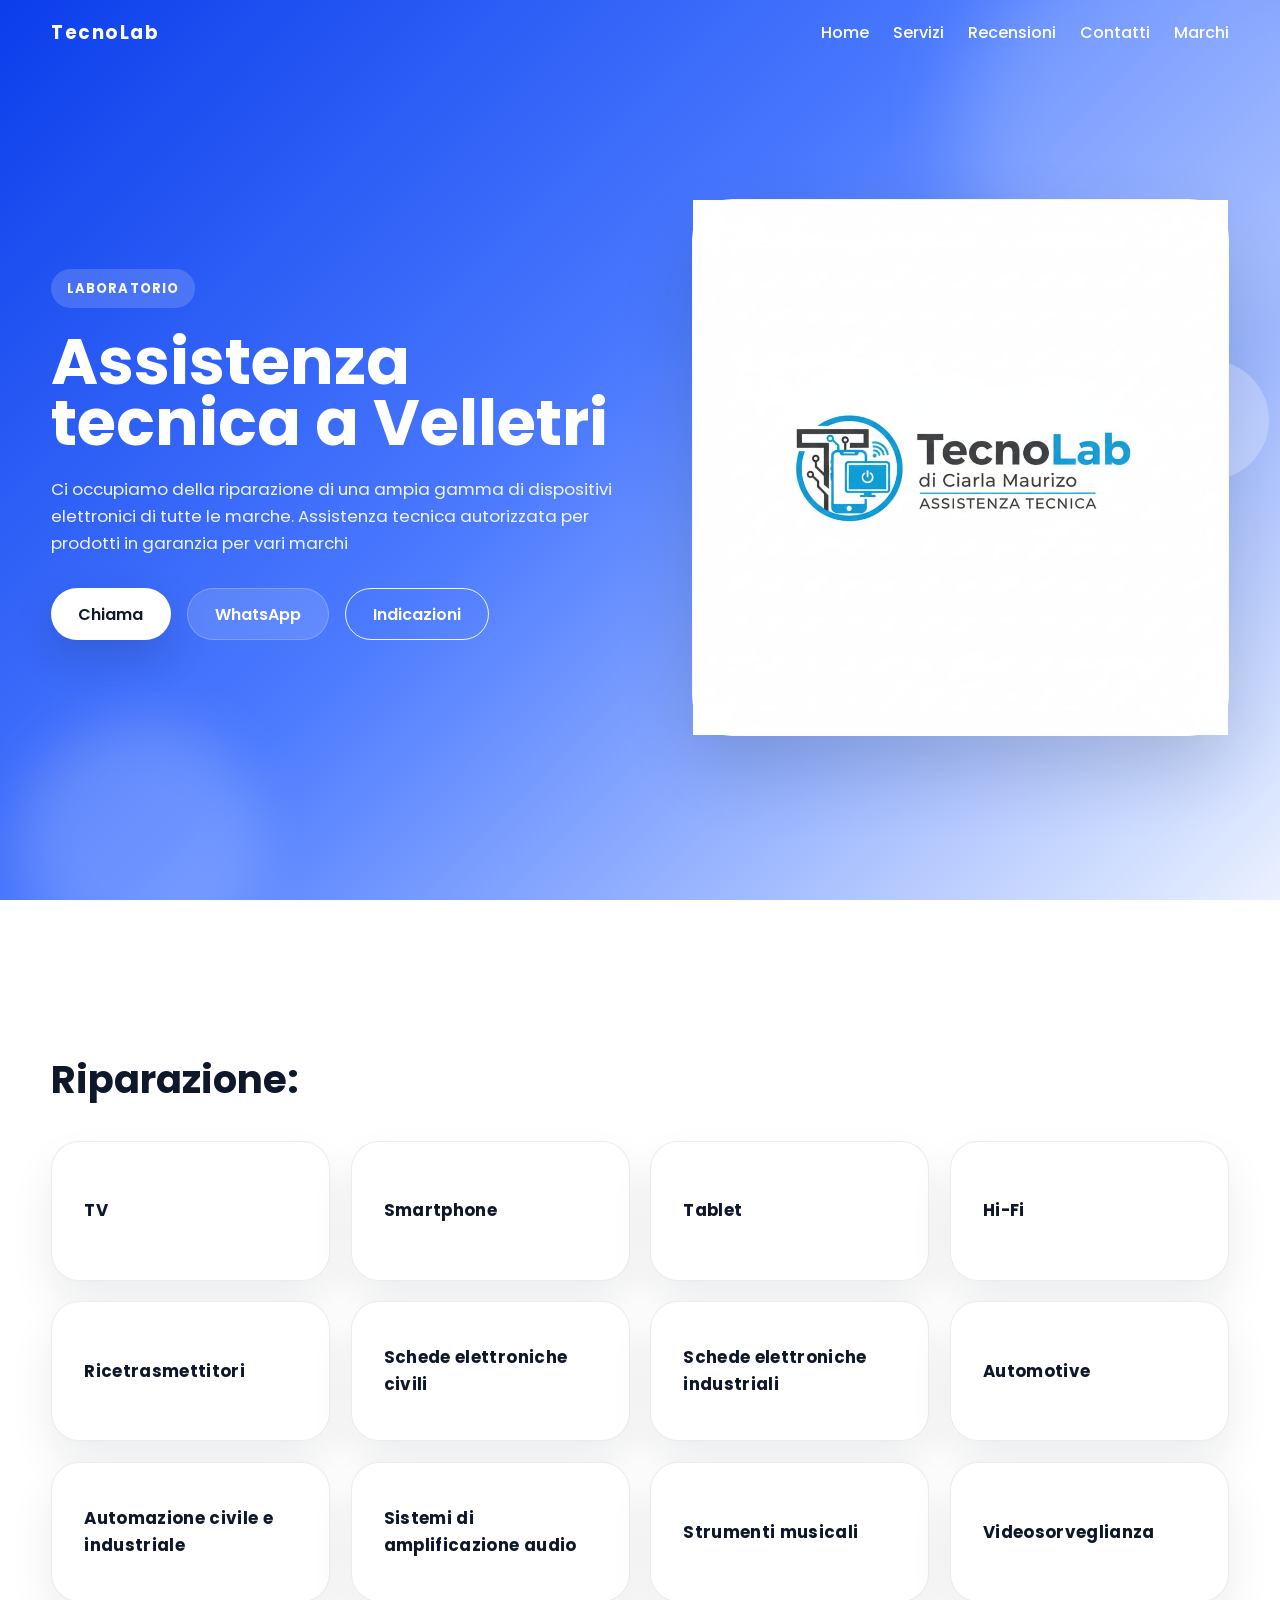
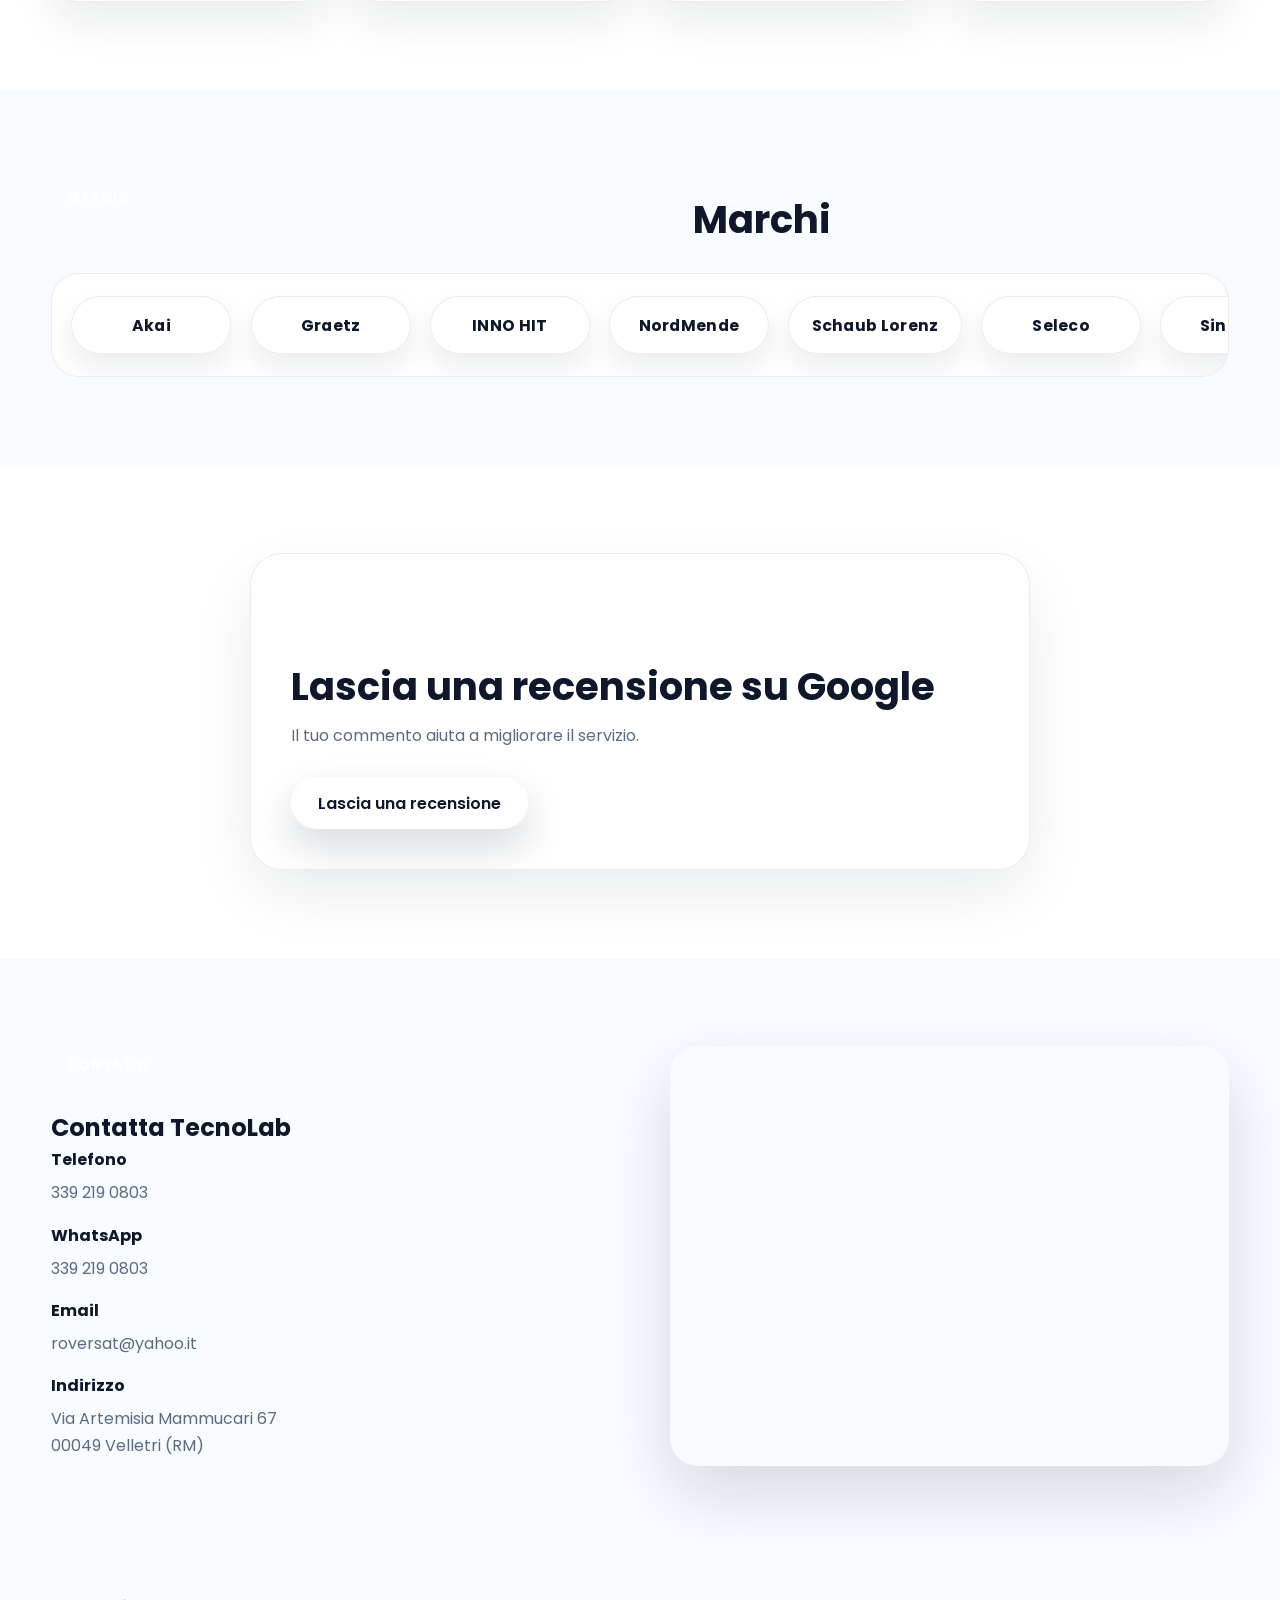
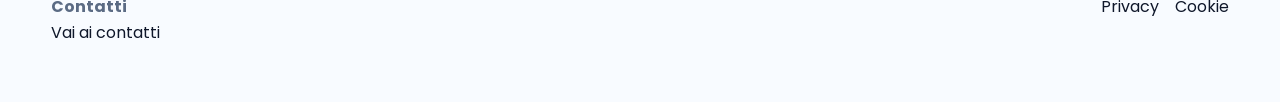
==== index.html @ 8399f137 "Completamento sito TecnoLab" ====
<!DOCTYPE html>
<html lang="it">
<head>
  <meta charset="UTF-8">
  <meta name="viewport" content="width=device-width, initial-scale=1.0">
  <title>TecnoLab di Ciarla Maurizio | Assistenza tecnica a Velletri</title>
  <meta name="description" content="TecnoLab di Ciarla Maurizio offre assistenza tecnica e riparazione hardware di dispositivi elettronici a Velletri.">
  <meta name="robots" content="index, follow">
  <meta name="theme-color" content="#0E5EFF">
  <meta property="og:title" content="TecnoLab di Ciarla Maurizio | Assistenza tecnica a Velletri">
  <meta property="og:description" content="TecnoLab di Ciarla Maurizio offre assistenza tecnica e riparazione hardware di dispositivi elettronici a Velletri.">
  <meta property="og:type" content="website">
  <meta property="og:url" content="/">
  <meta property="og:image" content="favicon.svg">
  <link rel="icon" href="favicon.svg" type="image/svg+xml">
  <link rel="manifest" href="manifest.json">
  <link rel="stylesheet" href="style.css">
  <link rel="preconnect" href="https://fonts.googleapis.com">
  <link rel="preconnect" href="https://fonts.gstatic.com" crossorigin>
  <link href="https://fonts.googleapis.com/css2?family=Poppins:wght@300;400;500;600;700;800&display=swap" rel="stylesheet">
</head>
<body>
  <header class="navbar" id="navbar">
    <div class="container nav-inner">
      <a class="brand" href="#home">TecnoLab</a>
      <nav class="nav-links">
        <a href="#home">Home</a>
        <a href="#servizi">Servizi</a>
        <a href="#recensioni">Recensioni</a>
        <a href="#contatti">Contatti</a>
        <a href="marchi.html">Marchi</a>
      </nav>
    </div>
  </header>

  <main>
    <section class="hero" id="home">
      <div class="container hero-grid">
        <div class="hero-copy reveal">
          <span class="eyebrow">Laboratorio</span>
          <h1>Assistenza tecnica a Velletri</h1>
          <p>Ci occupiamo della riparazione di una ampia gamma di dispositivi elettronici di tutte le marche.
            Assistenza tecnica autorizzata per prodotti in garanzia per vari marchi
          </p>
          <div class="hero-actions">
            <a href="tel:+393392190803" class="btn btn-primary">Chiama</a>
            <a href="https://wa.me/393392190803" class="btn btn-secondary" target="_blank" rel="noopener">WhatsApp</a>
            <a href="https://www.google.com/maps/dir/?api=1&destination=Via+Artemisia+Mammucari+67,+00049+Velletri+RM" class="btn btn-outline" target="_blank" rel="noopener">Indicazioni</a>
          </div>
        </div>

        <div class="hero-visual reveal" aria-hidden="true">
          <div class="hero-panel"> <img src="/assets/immagini/tecnologo.jpg" alt="TecnoLab"> </div>
          <div class="hero-shape"></div>
          <div class="hero-shape hero-shape--small"></div>
        </div>
      </div>
    </section>

    <section class="section section-soft" id="servizi">
      <div class="container">
        <div class="section-header reveal">
          <div>
            <span class="eyebrow">Servizi</span>
            <h2>Riparazione:</h2>
          </div>
        </div>

        <div class="service-grid reveal">
          <article class="service-card">
            <h3>TV</h3>
          </article>
          <article class="service-card">
            <h3>Smartphone</h3>
          </article>
          <article class="service-card">
            <h3>Tablet</h3>
          </article>
          <article class="service-card">
            <h3>Hi-Fi</h3>
          </article>
          <article class="service-card">
            <h3>Ricetrasmettitori</h3>
          </article>
          <article class="service-card">
            <h3>Schede elettroniche civili</h3>
          </article>
          <article class="service-card">
            <h3>Schede elettroniche industriali</h3>
          </article>
          <article class="service-card">
            <h3>Automotive</h3>
          </article>
          <article class="service-card">
            <h3>Automazione civile e industriale</h3>
          </article>
          <article class="service-card">
            <h3>Sistemi di amplificazione audio</h3>
          </article>
          <article class="service-card">
            <h3>Strumenti musicali</h3>
          </article>
          <article class="service-card">
            <h3>Videosorveglianza</h3>
          </article>
        </div>
      </div>
    </section>

    <section class="section brand-section" aria-labelledby="brand-title">
      <div class="container">
        <div class="section-heading reveal">
          <span class="eyebrow">Marchi</span>
          <h2 id="brand-title">Marchi</h2>
        </div>
        <div class="brand-slider reveal">
          <div class="brand-track" aria-hidden="true"></div>
        </div>
      </div>
    </section>


    <section class="section section-soft" id="recensioni">
      <div class="container review-panel reveal">
        <div class="review-copy">
          <span class="eyebrow">Recensioni</span>
          <h2>Lascia una recensione su Google</h2>
          <p>Il tuo commento aiuta a migliorare il servizio.</p>
        </div>
        <div class="review-actions">
          <a href="https://g.page/r/CRTJDmiTsqgnEBM/review" target="_blank" rel="noopener" class="btn btn-primary">Lascia una recensione</a>
          <a href="https://g.page/r/CRTJDmiTsqgnEBM/review" target="_blank" rel="noopener" class="btn btn-secondary">Visualizza il profilo Google</a>
        </div>
      </div>
    </section>

    <section class="section" id="contatti">
      <div class="container contact-grid">
        <div class="contact-copy reveal">
          <span class="eyebrow">Contatti</span>
          <h2>Contatta TecnoLab</h2>
          <div class="contact-info-list">
            <div>
              <strong>Telefono</strong>
              <p><a href="tel:+393392190803">339 219 0803</a></p>
            </div>
            <div>
              <strong>WhatsApp</strong>
              <p><a href="https://wa.me/393392190803" target="_blank" rel="noopener">339 219 0803</a></p>
            </div>
            <div>
              <strong>Email</strong>
              <p><a href="mailto:roversat@yahoo.it">roversat@yahoo.it</a></p>
            </div>
            <div>
              <strong>Indirizzo</strong>
              <p>Via Artemisia Mammucari 67</p>
              <p>00049 Velletri (RM)</p>
            </div>
          </div>
        </div>
        <div class="map-frame reveal">
          <iframe src="https://www.google.com/maps?q=Via+Artemisia+Mammucari+67,+00049+Velletri+RM&output=embed" loading="lazy" title="Mappa TecnoLab" allowfullscreen></iframe>
        </div>
      </div>
    </section>
  </main>

  <footer class="footer">
    <div class="container footer-inner">
      <div>
        <p><strong>Contatti</strong></p>
        <a href="#contatti">Vai ai contatti</a>
      </div>
      <div class="footer-links">
        <a href="privacy.html">Privacy</a>
        <a href="cookie.html">Cookie</a>
      </div>
    </div>
  </footer>

  <script src="script.js"></script>
  <script type="application/ld+json">
  {
    "@context": "https://schema.org",
    "@type": "LocalBusiness",
    "name": "TecnoLab di Ciarla Maurizio",
    "url": "/",
    "telephone": "+393392190803",
    "email": "roversat@yahoo.it",
    "address": {
      "@type": "PostalAddress",
      "streetAddress": "Via Artemisia Mammucari 67",
      "addressLocality": "Velletri",
      "addressRegion": "RM",
      "postalCode": "00049",
      "addressCountry": "IT"
    },
    "sameAs": ["https://g.page/r/CRTJDmiTsqgnEBM/review"]
  }
  </script>
</body>
</html>
---- style.css ----
:root {
  color-scheme: light;
  --bg: #f8fbff;
  --surface: #ffffff;
  --surface-soft: #eef4ff;
  --text: #0f172a;
  --muted: #5b6b84;
  --blue: #0E5EFF;
  --blue-soft: rgba(14, 94, 255, 0.12);
  --border: rgba(15, 23, 42, 0.08);
  --radius: 28px;
}

* {
  margin: 0;
  padding: 0;
  box-sizing: border-box;
}

html {
  scroll-behavior: smooth;
}

body {
  font-family: 'Poppins', sans-serif;
  background: var(--bg);
  color: var(--text);
  line-height: 1.6;
}

img {
  max-width: 100%;
  display: block;
}

a {
  color: inherit;
  text-decoration: none;
}

button,
input,
textarea,
a {
  font: inherit;
}

.container {
  width: min(1180px, 92%);
  margin: 0 auto;
}

.navbar {
  position: fixed;
  inset: 0 0 auto 0;
  z-index: 1000;
  padding: 1.1rem 0;
  color: white;
  transition: background 0.35s ease, color 0.35s ease, box-shadow 0.35s ease;
  background: transparent;
}

.navbar::before {
  content: '';
  position: absolute;
  inset: 0;
  pointer-events: none;
}

.navbar.scrolled {
  background: rgba(255, 255, 255, 0.96);
  color: var(--text);
  box-shadow: 0 24px 60px rgba(15, 23, 42, 0.12);
}

body.page-light .navbar {
  background: rgba(255, 255, 255, 0.96);
  color: var(--text);
}

body.page-light .nav-links a {
  color: var(--text);
}

.nav-inner {
  display: flex;
  justify-content: space-between;
  align-items: center;
  gap: 1.5rem;
}

.brand {
  font-size: 1.15rem;
  font-weight: 700;
  letter-spacing: 0.08em;
}

.nav-links {
  display: flex;
  gap: 1.5rem;
  flex-wrap: wrap;
}

.nav-links a {
  font-weight: 500;
  transition: color 0.25s ease;
}

.navbar.scrolled .nav-links a {
  color: inherit;
}

.nav-links a:hover {
  color: var(--blue);
}

.hero {
  min-height: 100vh;
  display: grid;
  align-items: center;
  padding: 6.2rem 0 4rem;
  position: relative;
  overflow: hidden;
  background: linear-gradient(135deg, #0B3EEB 0%, #4C7BFF 46%, #EAF1FF 100%);
}

.hero::before,
.hero::after {
  content: '';
  position: absolute;
  border-radius: 50%;
  background: rgba(255, 255, 255, 0.18);
}

.hero::before {
  width: 420px;
  height: 420px;
  top: -90px;
  right: -100px;
  filter: blur(40px);
}

.hero::after {
  width: 240px;
  height: 240px;
  bottom: -60px;
  left: 20px;
  filter: blur(28px);
}

.hero-grid {
  display: grid;
  grid-template-columns: 1.05fr 0.95fr;
  gap: 3rem;
  align-items: center;
}

.hero-copy {
  max-width: 620px;
}

.hero-visual {
  position: relative;
  min-height: 420px;
  display: grid;
  place-items: center;
}

.hero-panel {
  width: 100%;
  height: 100%;
  border-radius: 40px;
  background: linear-gradient(180deg, rgba(255, 255, 255, 0.92) 0%, rgba(238, 244, 255, 0.92) 100%);
  border: 1px solid rgba(255, 255, 255, 0.5);
  box-shadow: 0 32px 70px rgba(15, 23, 42, 0.16);
}

.hero-shape {
  position: absolute;
  border-radius: 50%;
  background: rgba(255, 255, 255, 0.24);
  width: 120px;
  height: 120px;
  top: 30%;
  right: -40px;
}

.hero-shape--small {
  width: 80px;
  height: 80px;
  top: 60%;
  right: 10%;
  background: rgba(255, 255, 255, 0.18);
}

.eyebrow {
  display: inline-flex;
  padding: 0.55rem 1rem;
  border-radius: 999px;
  background: rgba(255, 255, 255, 0.16);
  color: rgba(255, 255, 255, 0.95);
  font-size: 0.82rem;
  font-weight: 700;
  letter-spacing: 0.08em;
  text-transform: uppercase;
  margin-bottom: 1.5rem;
}

.hero h1 {
  font-size: clamp(3rem, 5vw, 4.4rem);
  line-height: 0.95;
  margin-bottom: 1.4rem;
  color: white;
}

.hero p {
  font-size: 1.05rem;
  max-width: 44rem;
  margin-bottom: 2rem;
  color: rgba(255, 255, 255, 0.92);
}

.hero-actions {
  display: flex;
  gap: 1rem;
  flex-wrap: wrap;
  margin-bottom: 1.6rem;
}

.btn {
  display: inline-flex;
  align-items: center;
  justify-content: center;
  min-height: 52px;
  padding: 0 1.7rem;
  border-radius: 999px;
  font-weight: 600;
  transition: transform 0.25s ease, box-shadow 0.25s ease, background-color 0.25s ease, color 0.25s ease;
}

.btn:hover {
  transform: translateY(-2px);
}

.btn-primary {
  background: white;
  color: var(--text);
  box-shadow: 0 18px 40px rgba(15, 23, 42, 0.16);
}

.btn-secondary {
  background: rgba(255, 255, 255, 0.14);
  color: white;
  border: 1px solid rgba(255, 255, 255, 0.22);
}

.btn-outline {
  background: transparent;
  color: white;
  border: 1.5px solid rgba(255, 255, 255, 0.92);
}

.section {
  padding: 5.5rem 0;
  scroll-margin-top: 96px;
}

.section-soft {
  background: var(--surface);
}

.section-header,
.section-heading,
.review-panel,
.search-panel,
.content-panel {
  max-width: 780px;
}

.section-header h2,
.section-heading h2,
.review-copy h2,
.section-header h1 {
  font-size: clamp(2rem, 3vw, 2.9rem);
  line-height: 1.05;
  margin-top: 0.6rem;
}

.section-header p,
.review-copy p,
.content-panel p {
  margin-top: 1rem;
  color: var(--muted);
  font-size: 1rem;
}

.service-grid {
  display: grid;
  grid-template-columns: repeat(4, minmax(0, 1fr));
  gap: 1.3rem;
  margin-top: 2.5rem;
}

.service-card {
  background: var(--surface);
  border-radius: 28px;
  border: 1px solid var(--border);
  box-shadow: 0 22px 44px rgba(15, 23, 42, 0.08);
  padding: 2rem;
  min-height: 140px;
  display: grid;
  align-items: center;
  transition: transform 0.25s ease, box-shadow 0.25s ease, border-color 0.25s ease;
}

.service-card:hover {
  transform: translateY(-4px);
  box-shadow: 0 28px 60px rgba(15, 23, 42, 0.12);
  border-color: rgba(14, 94, 255, 0.2);
}

.service-card h3 {
  font-size: 1.05rem;
  letter-spacing: 0.02em;
}

.brand-section .section-heading,
.review-panel {
  display: flex;
  justify-content: space-between;
  align-items: flex-end;
  gap: 1rem;
}

.brand-slider {
  overflow: hidden;
  border-radius: 28px;
  margin-top: 2rem;
  background: var(--surface);
  border: 1px solid var(--border);
  padding: 1.4rem 0;
}

.brand-track {
  display: flex;
  align-items: center;
  gap: 1.2rem;
  padding-left: 1.2rem;
  width: max-content;
  animation: marquee 24s linear infinite;
}

.brand-card {
  min-width: 160px;
  min-height: 58px;
  border-radius: 999px;
  background: rgba(255, 255, 255, 0.96);
  border: 1px solid rgba(15, 23, 42, 0.08);
  display: grid;
  place-items: center;
  padding: 0.8rem 1.4rem;
  box-shadow: 0 14px 30px rgba(15, 23, 42, 0.08);
  transition: transform 0.25s ease, box-shadow 0.25s ease, border-color 0.25s ease;
}

.brand-card:hover {
  transform: translateY(-2px);
  box-shadow: 0 20px 42px rgba(15, 23, 42, 0.12);
  border-color: rgba(14, 94, 255, 0.2);
}

.brand-label {
  color: var(--text);
  font-weight: 700;
  font-size: 0.98rem;
  letter-spacing: 0.02em;
}

@keyframes marquee {
  from { transform: translateX(0); }
  to { transform: translateX(-50%); }
}


.detail-card {
  padding: 1.6rem;
  border-radius: 26px;
  background: var(--surface);
  border: 1px solid var(--border);
  box-shadow: 0 22px 44px rgba(15, 23, 42, 0.08);
}

.detail-card strong {
  display: block;
  margin-bottom: 0.75rem;
}

.detail-card p,
.contact-info-list p {
  color: var(--muted);
  line-height: 1.7;
}

.contact-grid {
  display: grid;
  grid-template-columns: 1.05fr 1fr;
  gap: 2rem;
  align-items: start;
}

.contact-info-list {
  display: grid;
  gap: 1rem;
}

.contact-info-list strong {
  display: block;
  margin-bottom: 0.4rem;
}

.map-frame {
  border-radius: 28px;
  overflow: hidden;
  min-height: 420px;
  box-shadow: 0 28px 68px rgba(15, 23, 42, 0.14);
}

.map-frame iframe {
  width: 100%;
  height: 100%;
  border: 0;
}

.review-panel {
  display: grid;
  gap: 1.8rem;
  padding: 2.5rem;
  border-radius: 32px;
  background: var(--surface);
  border: 1px solid var(--border);
  box-shadow: 0 24px 60px rgba(15, 23, 42, 0.08);
}

.review-actions {
  display: flex;
  gap: 1rem;
  flex-wrap: wrap;
}

.search-panel {
  margin-top: 1.6rem;
}

.search-panel input {
  width: 100%;
  min-height: 54px;
  border-radius: 20px;
  border: 1px solid var(--border);
  padding: 0 1.2rem;
  font-size: 1rem;
  color: var(--text);
  background: white;
}

.brand-gallery {
  display: grid;
  grid-template-columns: repeat(auto-fit, minmax(160px, 1fr));
  gap: 1.2rem;
  margin-top: 1.8rem;
}

.brand-item {
  background: var(--surface);
  border-radius: 22px;
  border: 1px solid var(--border);
  box-shadow: 0 22px 44px rgba(15, 23, 42, 0.08);
  padding: 1.4rem;
  display: grid;
  place-items: center;
  transition: transform 0.25s ease, border-color 0.25s ease, box-shadow 0.25s ease;
}

.brand-item:hover {
  transform: translateY(-4px);
  border-color: rgba(14, 94, 255, 0.22);
  box-shadow: 0 28px 60px rgba(15, 23, 42, 0.14);
}

.brand-name {
  margin: 0;
  font-size: 1rem;
  color: var(--text);
  font-weight: 700;
  text-align: center;
}

.empty-state {
  margin-top: 1.25rem;
  color: var(--muted);
  display: none;
}

.content-panel {
  margin-top: 1.8rem;
  padding: 2rem;
  border-radius: 28px;
  background: var(--surface);
  border: 1px solid var(--border);
  box-shadow: 0 22px 44px rgba(15, 23, 42, 0.08);
}

.footer {
  padding: 2.5rem 0 3.5rem;
}

.footer-inner {
  display: flex;
  justify-content: space-between;
  align-items: flex-start;
  gap: 1rem;
  flex-wrap: wrap;
  color: var(--muted);
}

.footer-inner a {
  color: var(--text);
  transition: color 0.25s ease;
}

.footer-inner a:hover {
  color: var(--blue);
}

.footer-links {
  display: flex;
  gap: 1rem;
  flex-wrap: wrap;
}

.reveal {
  opacity: 0;
  transform: translateY(28px);
  transition: opacity 0.75s ease, transform 0.75s ease;
}

.reveal.visible {
  opacity: 1;
  transform: translateY(0);
}

.visually-hidden,
.sr-only {
  position: absolute;
  width: 1px;
  height: 1px;
  padding: 0;
  margin: -1px;
  overflow: hidden;
  clip: rect(0, 0, 0, 0);
  border: 0;
}

@media (max-width: 1080px) {
  .hero-grid,
  .company-grid,
  .contact-grid {
    grid-template-columns: 1fr;
  }

  .brand-slider {
    padding: 1rem 0;
  }
}

@media (max-width: 820px) {
  .nav-inner {
    flex-direction: column;
    align-items: flex-start;
  }

  .nav-links {
    width: 100%;
    justify-content: flex-start;
  }

  .service-grid {
    grid-template-columns: repeat(2, minmax(0, 1fr));
  }

  .hero {
    padding-top: 5rem;
  }
}

@media (max-width: 640px) {
  .hero h1 {
    font-size: clamp(2.4rem, 10vw, 3.2rem);
  }

  .service-grid {
    grid-template-columns: 1fr;
  }

  .brand-track {
    animation-duration: 28s;
  }

  .footer-inner {
    flex-direction: column;
    align-items: flex-start;
  }
}

@media (max-width: 520px) {
  .hero-actions,
  .review-actions {
    flex-direction: column;
  }

  .btn {
    width: 100%;
  }
}
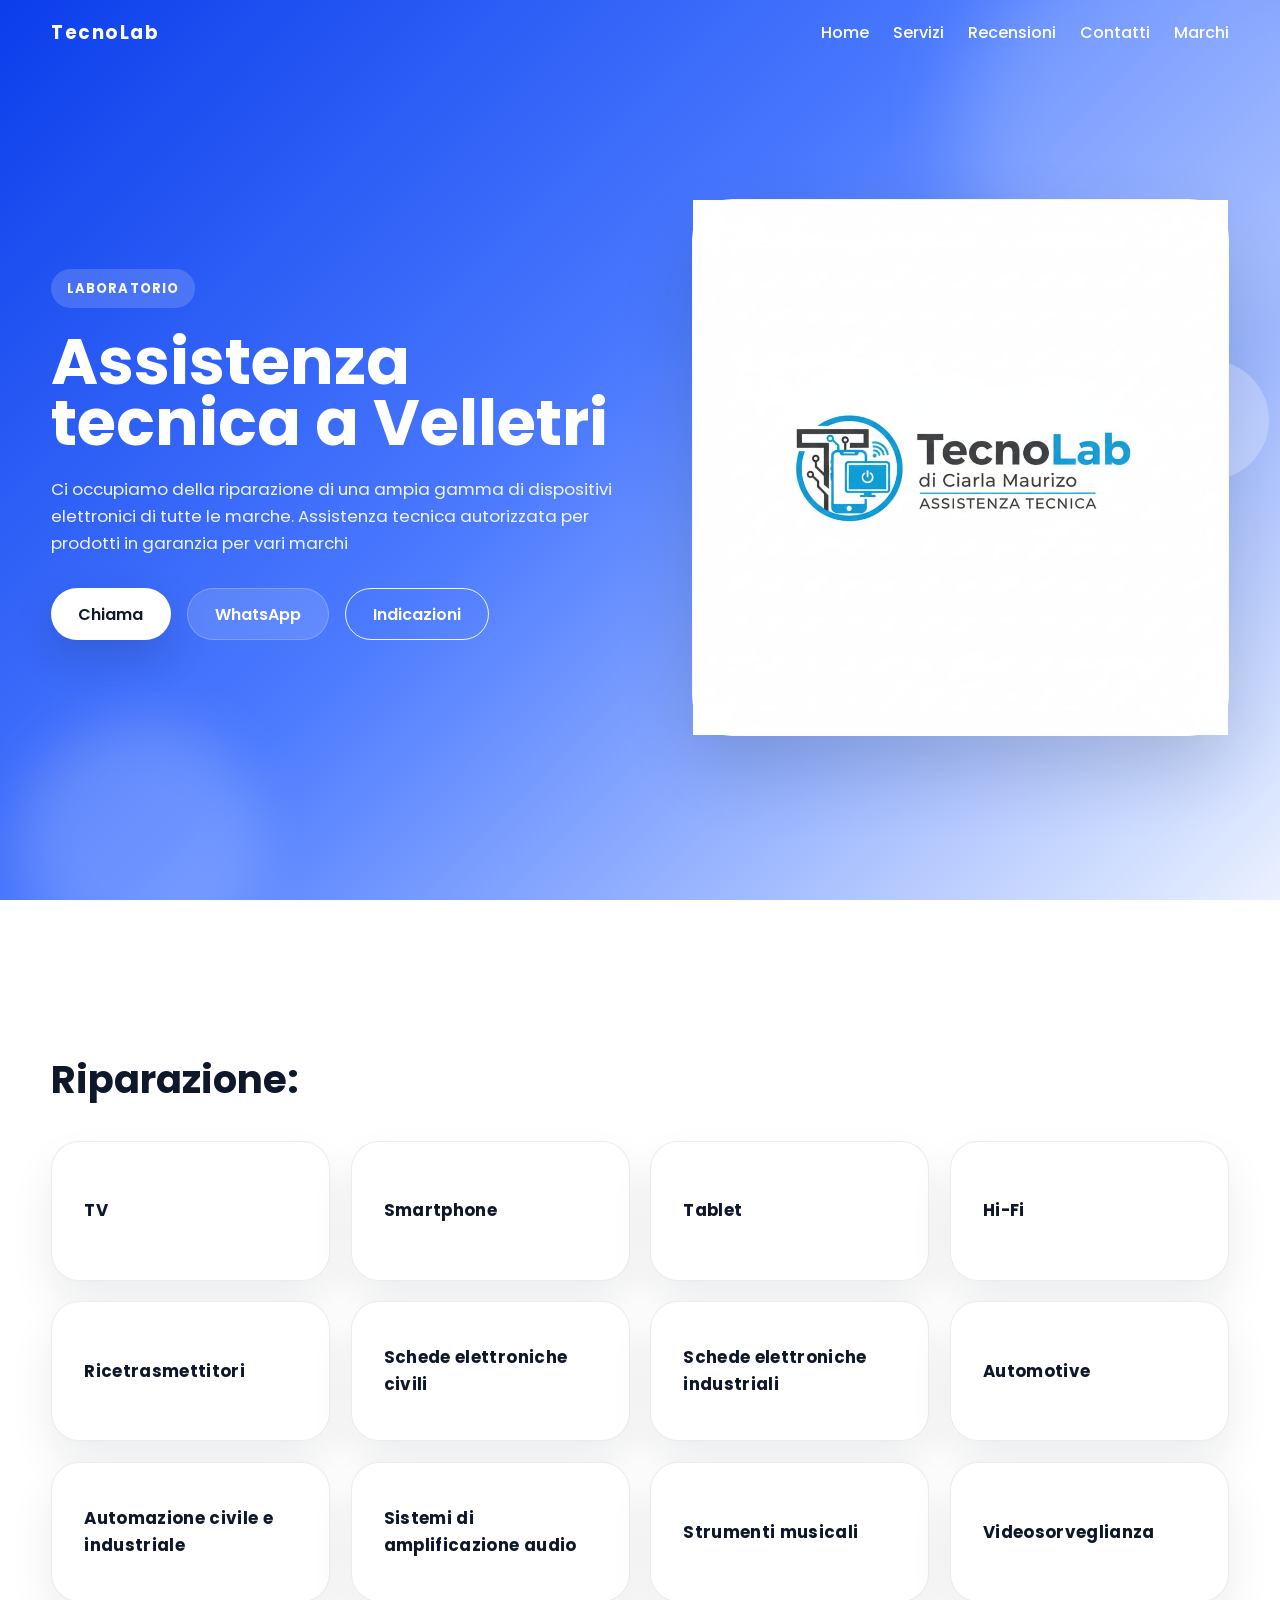
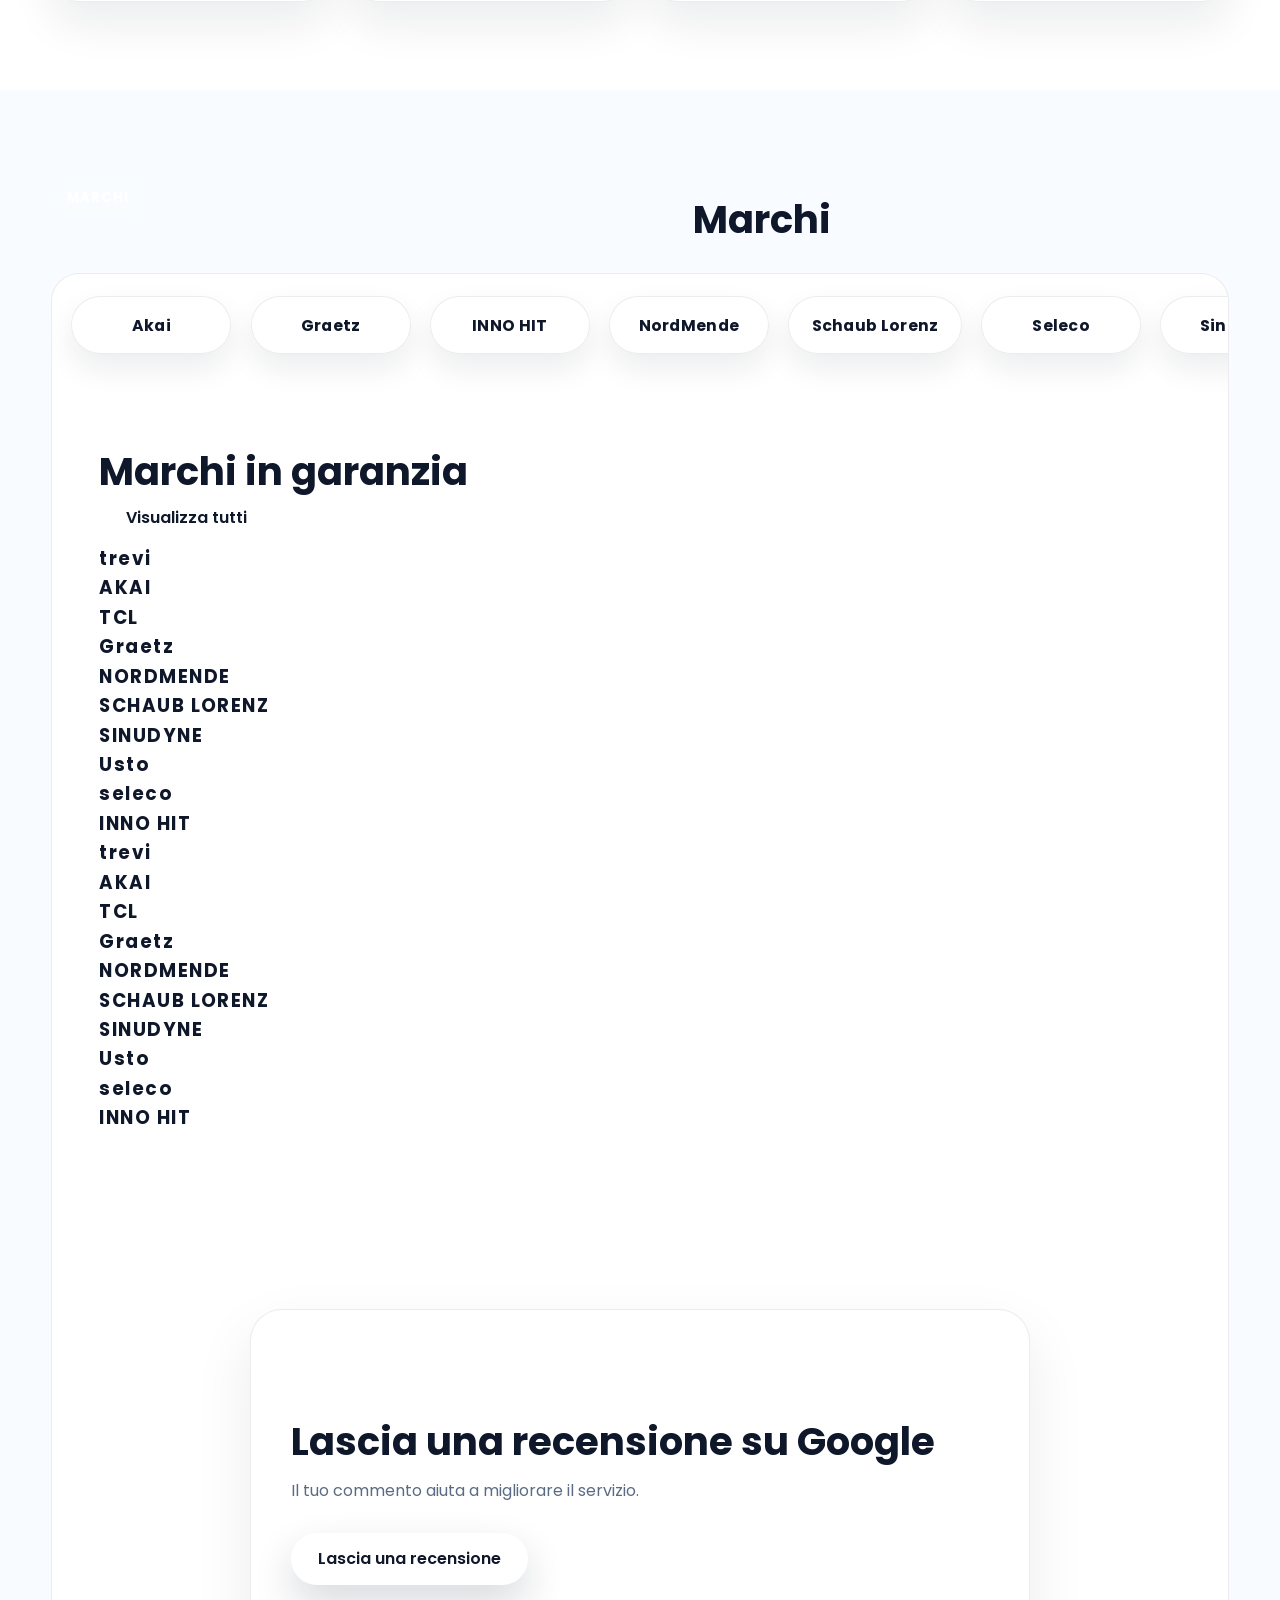
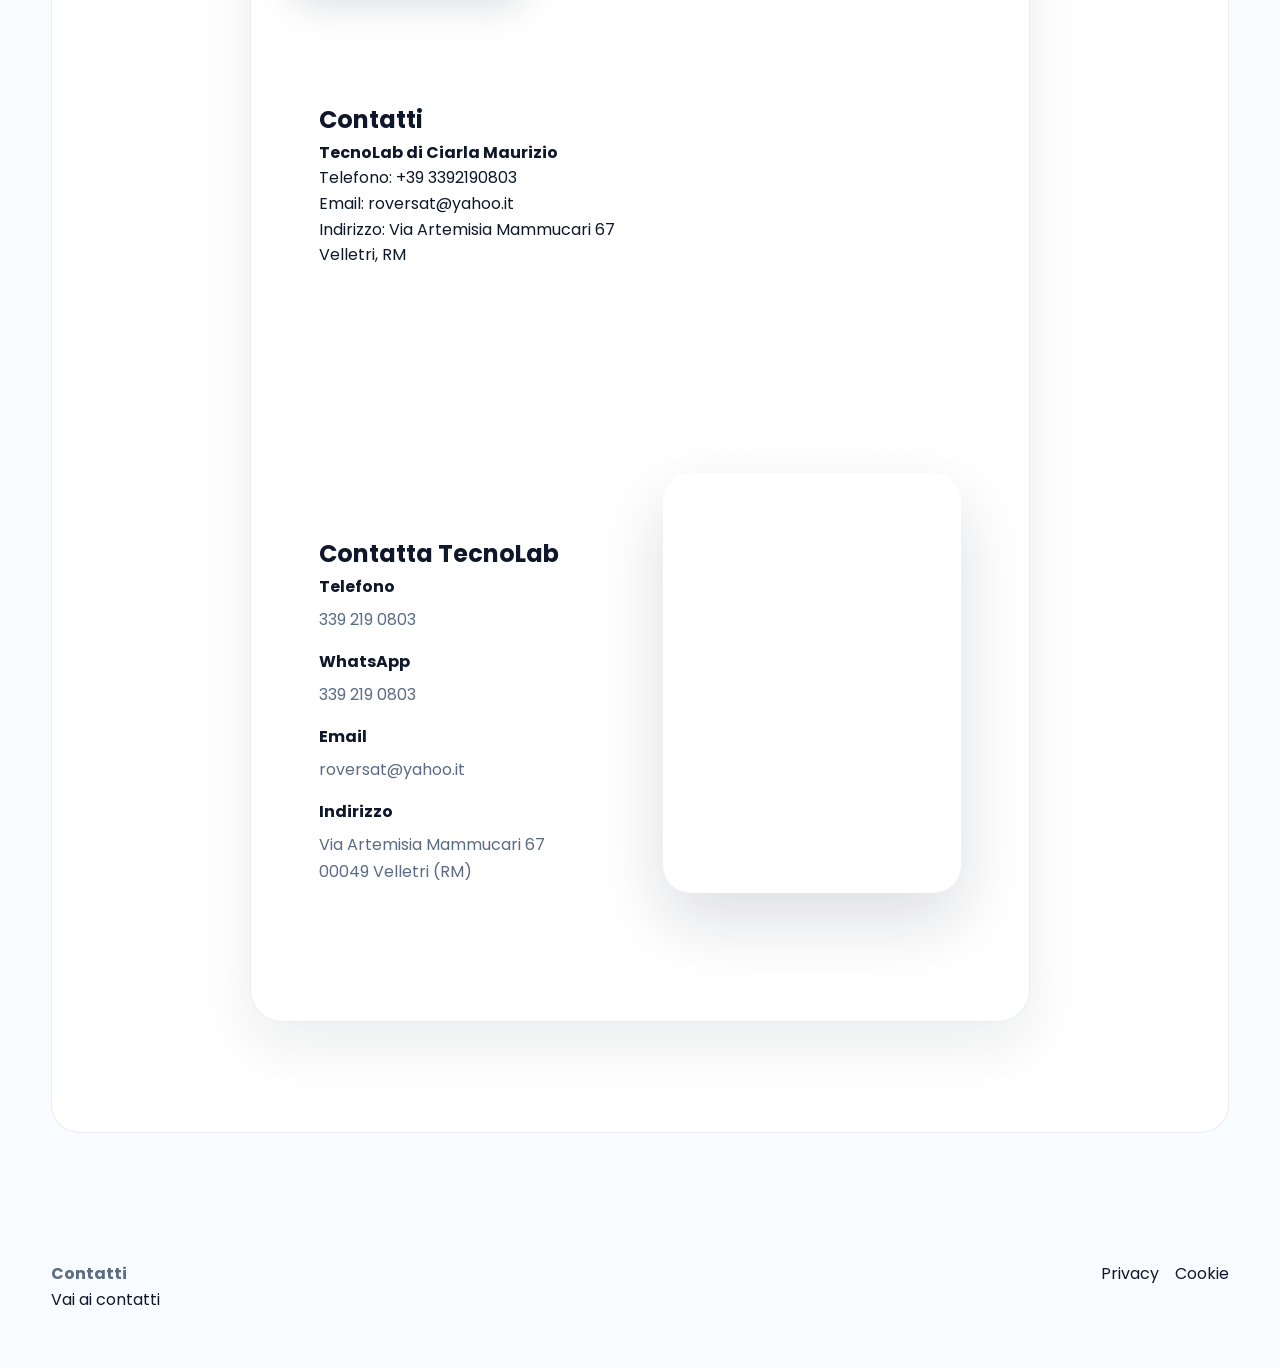
==== commit 7cb50e52: "Merge branch 'main' into agents/homepage-redesign-tecnolab" ====
--- a/index.html
+++ b/index.html
@@ -115,6 +115,34 @@
         </div>
         <div class="brand-slider reveal">
           <div class="brand-track" aria-hidden="true"></div>
+  <section class="section brands-section">
+    <div class="container">
+      <div class="section-header">
+        <h2>Marchi in garanzia</h2>
+        <a href="marchi.html" class="btn small">Visualizza tutti</a>
+      </div>
+      <div class="brands-slider">
+        <div class="brands-track">
+          <div class="brand">trevi</div>
+          <div class="brand">AKAI</div>
+          <div class="brand">TCL</div>
+          <div class="brand">Graetz</div>
+          <div class="brand">NORDMENDE</div>
+          <div class="brand">SCHAUB LORENZ</div>
+          <div class="brand">SINUDYNE</div>
+          <div class="brand">Usto</div>
+          <div class="brand">seleco</div>
+          <div class="brand">INNO HIT</div>
+          <div class="brand">trevi</div>
+          <div class="brand">AKAI</div>
+          <div class="brand">TCL</div>
+          <div class="brand">Graetz</div>
+          <div class="brand">NORDMENDE</div>
+          <div class="brand">SCHAUB LORENZ</div>
+          <div class="brand">SINUDYNE</div>
+          <div class="brand">Usto</div>
+          <div class="brand">seleco</div>
+          <div class="brand">INNO HIT</div>
         </div>
       </div>
     </section>
@@ -131,6 +159,14 @@
           <a href="https://g.page/r/CRTJDmiTsqgnEBM/review" target="_blank" rel="noopener" class="btn btn-primary">Lascia una recensione</a>
           <a href="https://g.page/r/CRTJDmiTsqgnEBM/review" target="_blank" rel="noopener" class="btn btn-secondary">Visualizza il profilo Google</a>
         </div>
+  <section class="section" id="contatti">
+    <div class="container contact-grid">
+      <div>
+        <h2>Contatti</h2>
+        <p><strong>TecnoLab di Ciarla Maurizio</strong></p>
+        <p>Telefono: +39 3392190803</p>
+        <p>Email: roversat@yahoo.it</p>
+        <p>Indirizzo: Via Artemisia Mammucari 67 Velletri, RM</p>
       </div>
     </section>
 
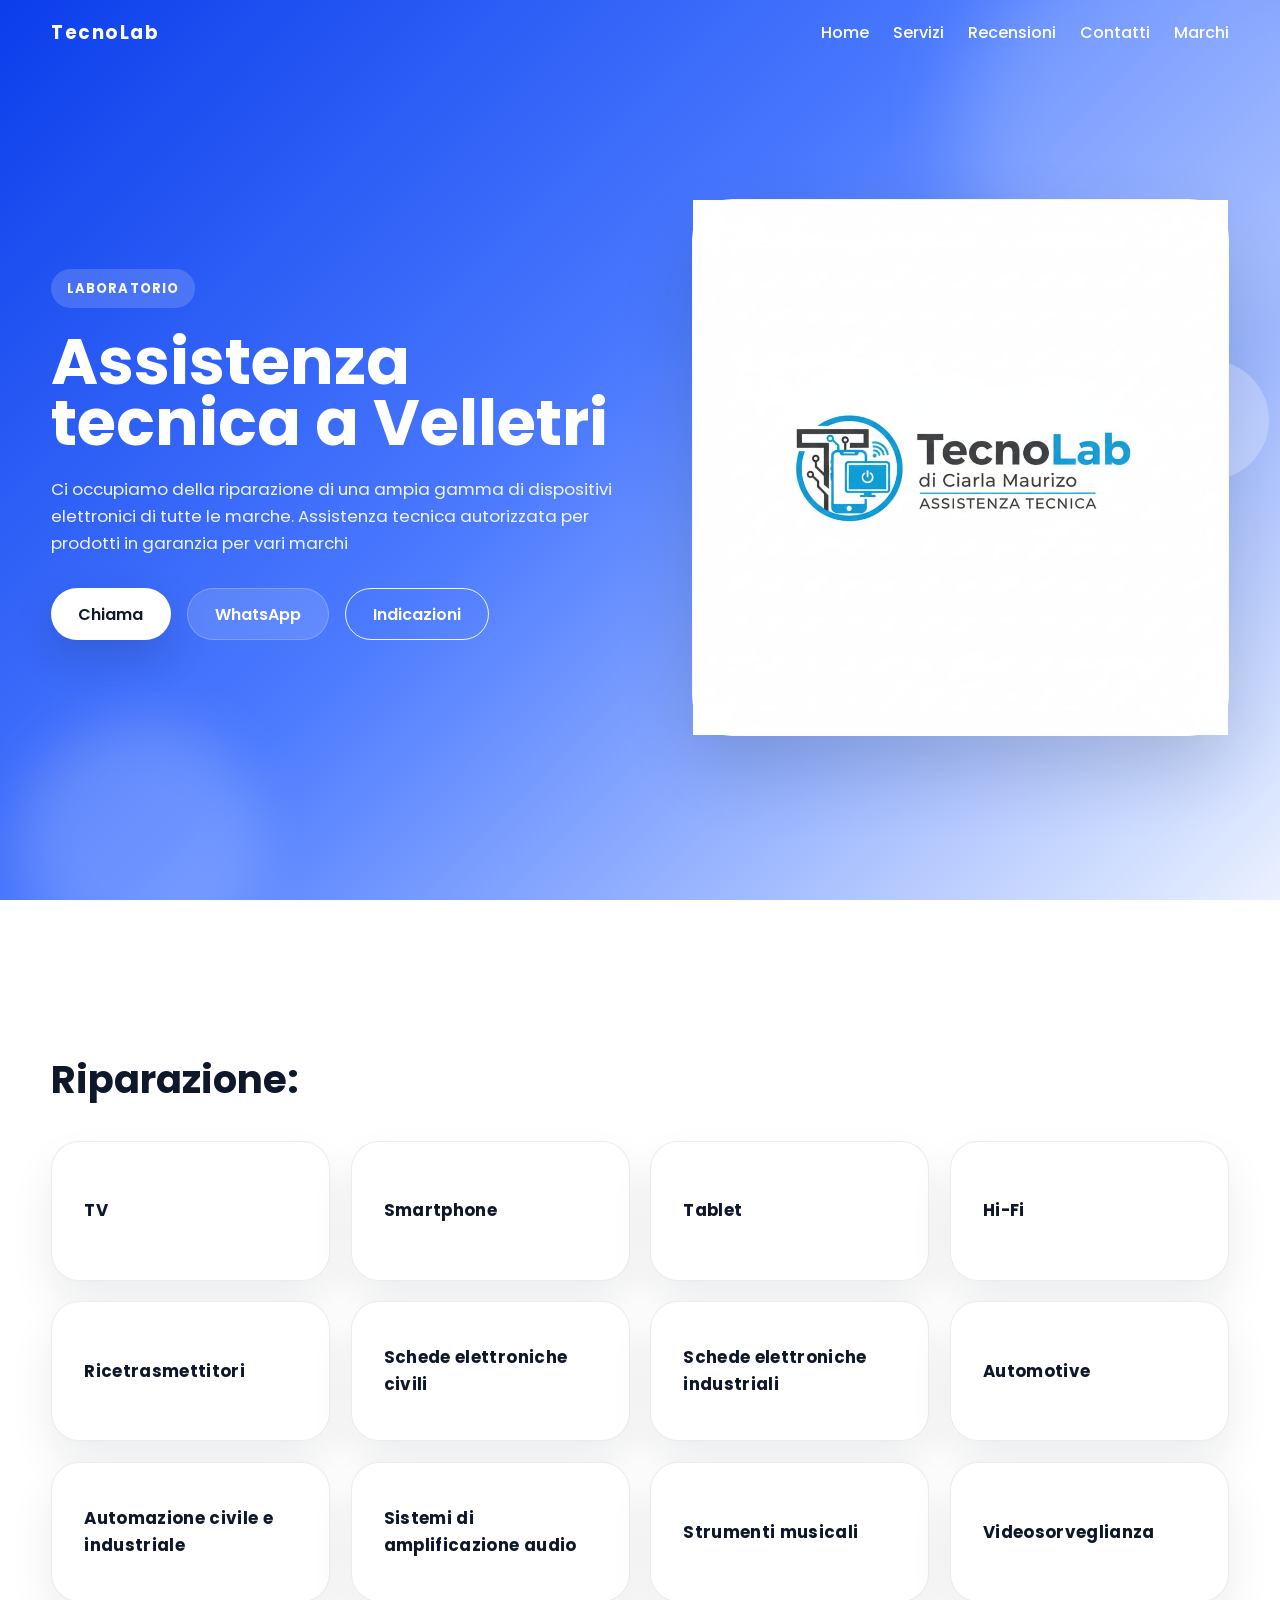
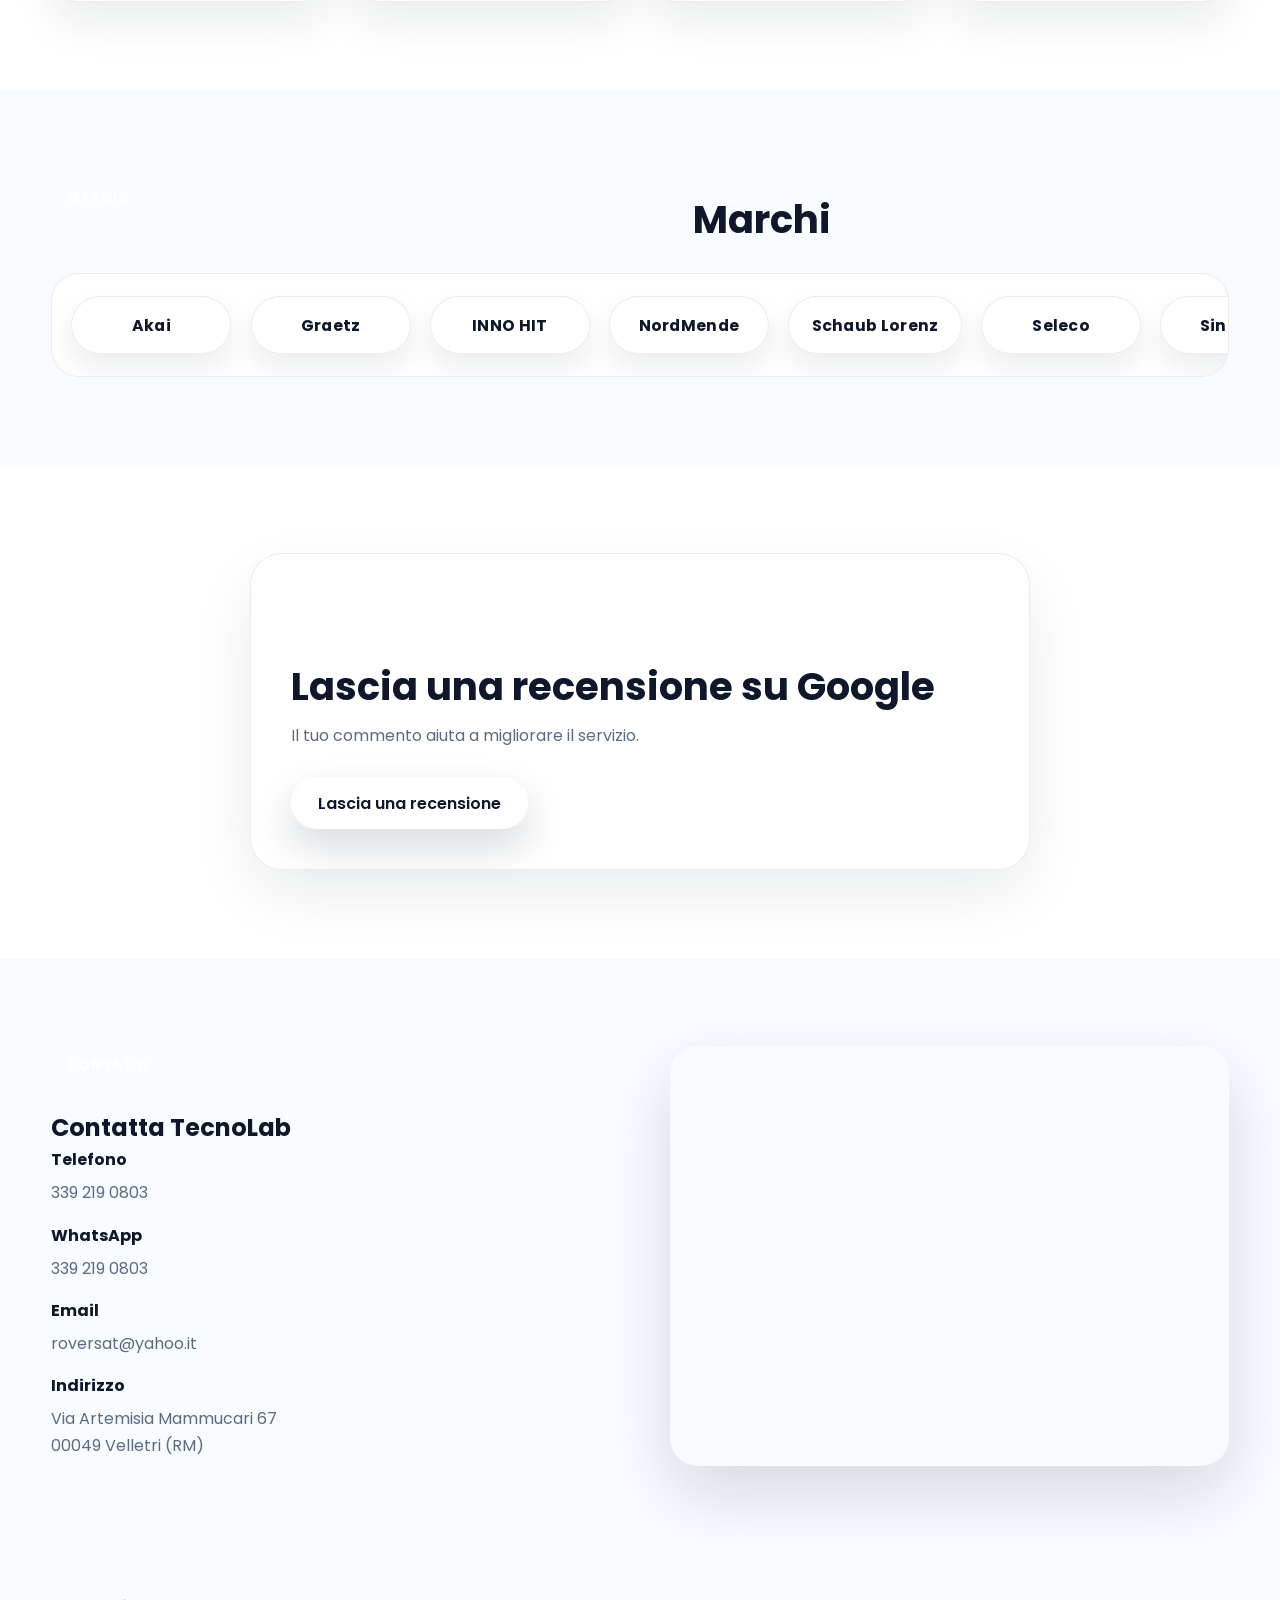
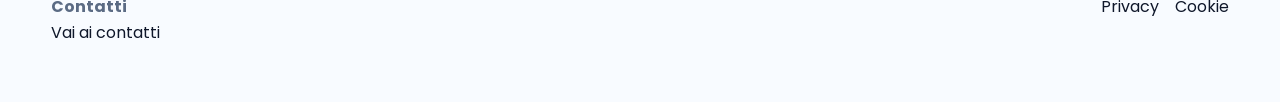
==== commit c97291d7: "Remove brands section and contact details Removed brands section and contact information from the in" ====
--- a/index.html
+++ b/index.html
@@ -115,34 +115,6 @@
         </div>
         <div class="brand-slider reveal">
           <div class="brand-track" aria-hidden="true"></div>
-  <section class="section brands-section">
-    <div class="container">
-      <div class="section-header">
-        <h2>Marchi in garanzia</h2>
-        <a href="marchi.html" class="btn small">Visualizza tutti</a>
-      </div>
-      <div class="brands-slider">
-        <div class="brands-track">
-          <div class="brand">trevi</div>
-          <div class="brand">AKAI</div>
-          <div class="brand">TCL</div>
-          <div class="brand">Graetz</div>
-          <div class="brand">NORDMENDE</div>
-          <div class="brand">SCHAUB LORENZ</div>
-          <div class="brand">SINUDYNE</div>
-          <div class="brand">Usto</div>
-          <div class="brand">seleco</div>
-          <div class="brand">INNO HIT</div>
-          <div class="brand">trevi</div>
-          <div class="brand">AKAI</div>
-          <div class="brand">TCL</div>
-          <div class="brand">Graetz</div>
-          <div class="brand">NORDMENDE</div>
-          <div class="brand">SCHAUB LORENZ</div>
-          <div class="brand">SINUDYNE</div>
-          <div class="brand">Usto</div>
-          <div class="brand">seleco</div>
-          <div class="brand">INNO HIT</div>
         </div>
       </div>
     </section>
@@ -159,14 +131,6 @@
           <a href="https://g.page/r/CRTJDmiTsqgnEBM/review" target="_blank" rel="noopener" class="btn btn-primary">Lascia una recensione</a>
           <a href="https://g.page/r/CRTJDmiTsqgnEBM/review" target="_blank" rel="noopener" class="btn btn-secondary">Visualizza il profilo Google</a>
         </div>
-  <section class="section" id="contatti">
-    <div class="container contact-grid">
-      <div>
-        <h2>Contatti</h2>
-        <p><strong>TecnoLab di Ciarla Maurizio</strong></p>
-        <p>Telefono: +39 3392190803</p>
-        <p>Email: roversat@yahoo.it</p>
-        <p>Indirizzo: Via Artemisia Mammucari 67 Velletri, RM</p>
       </div>
     </section>
 
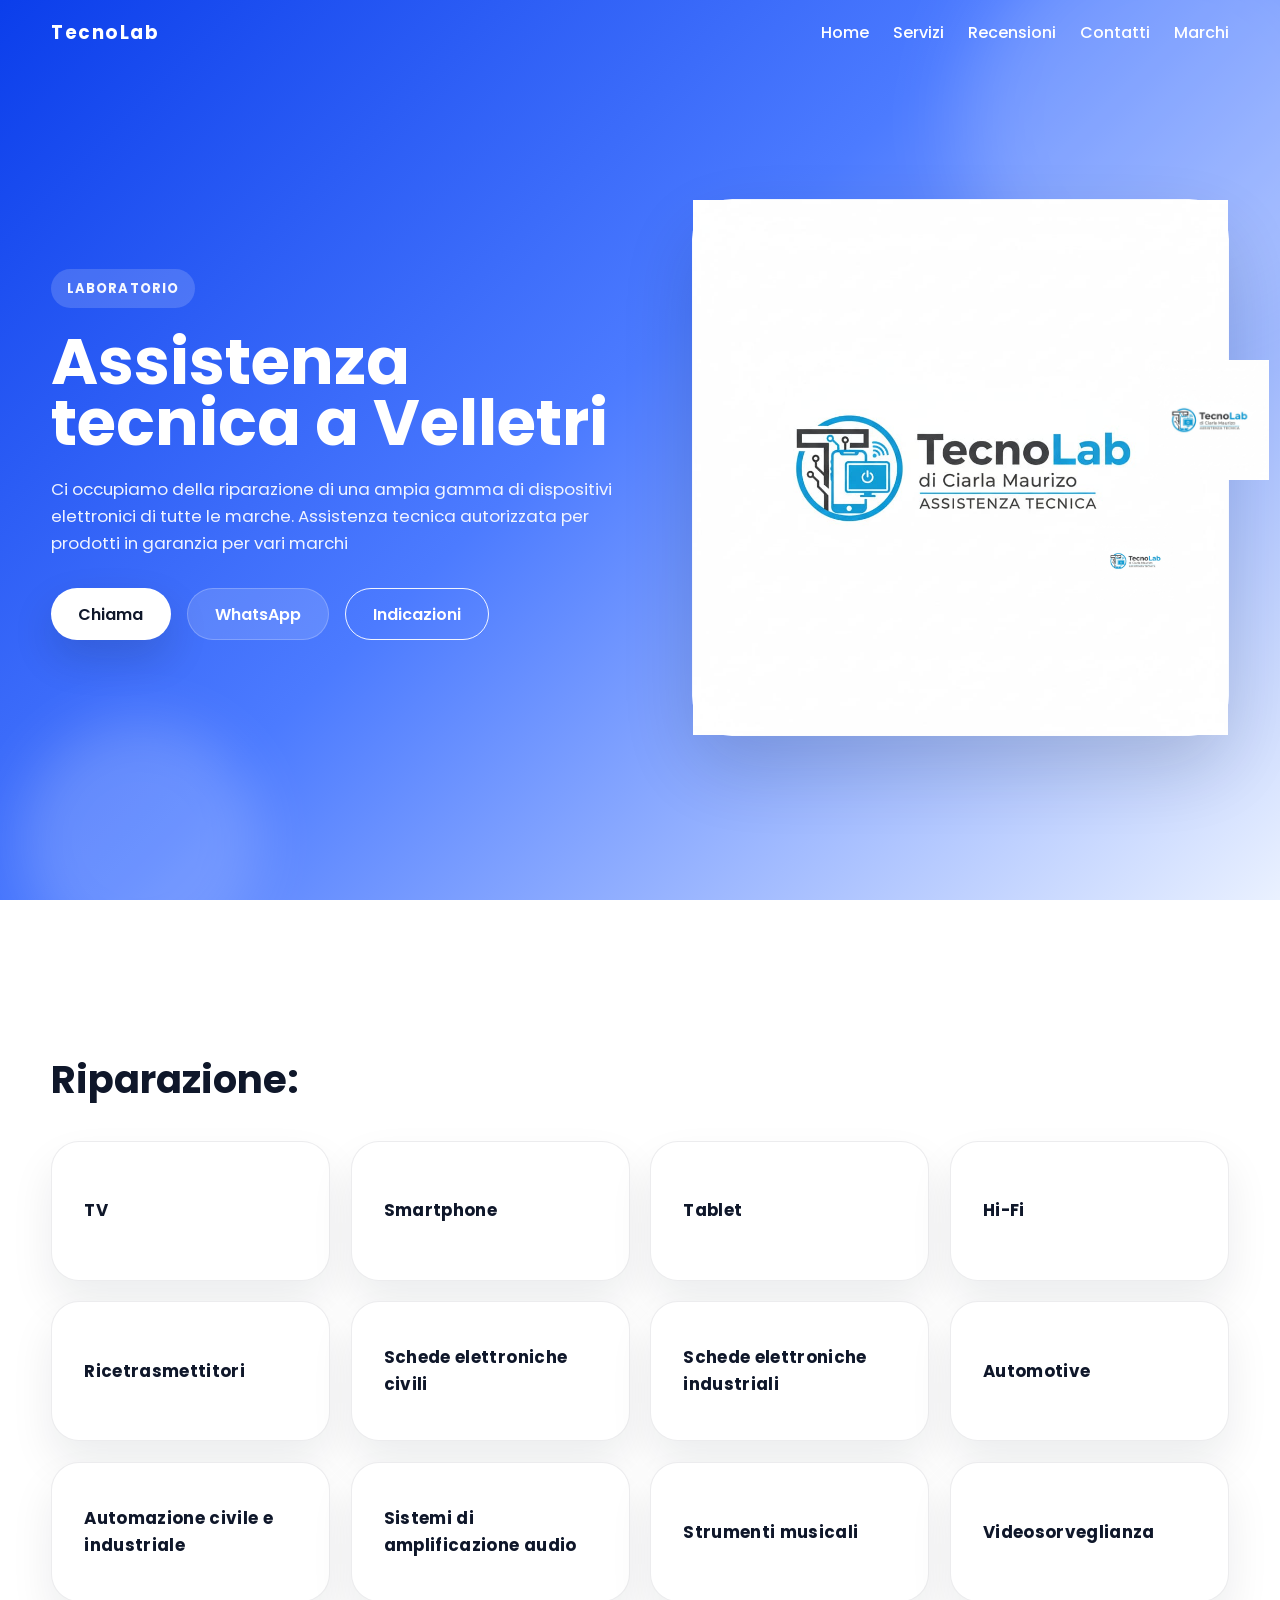
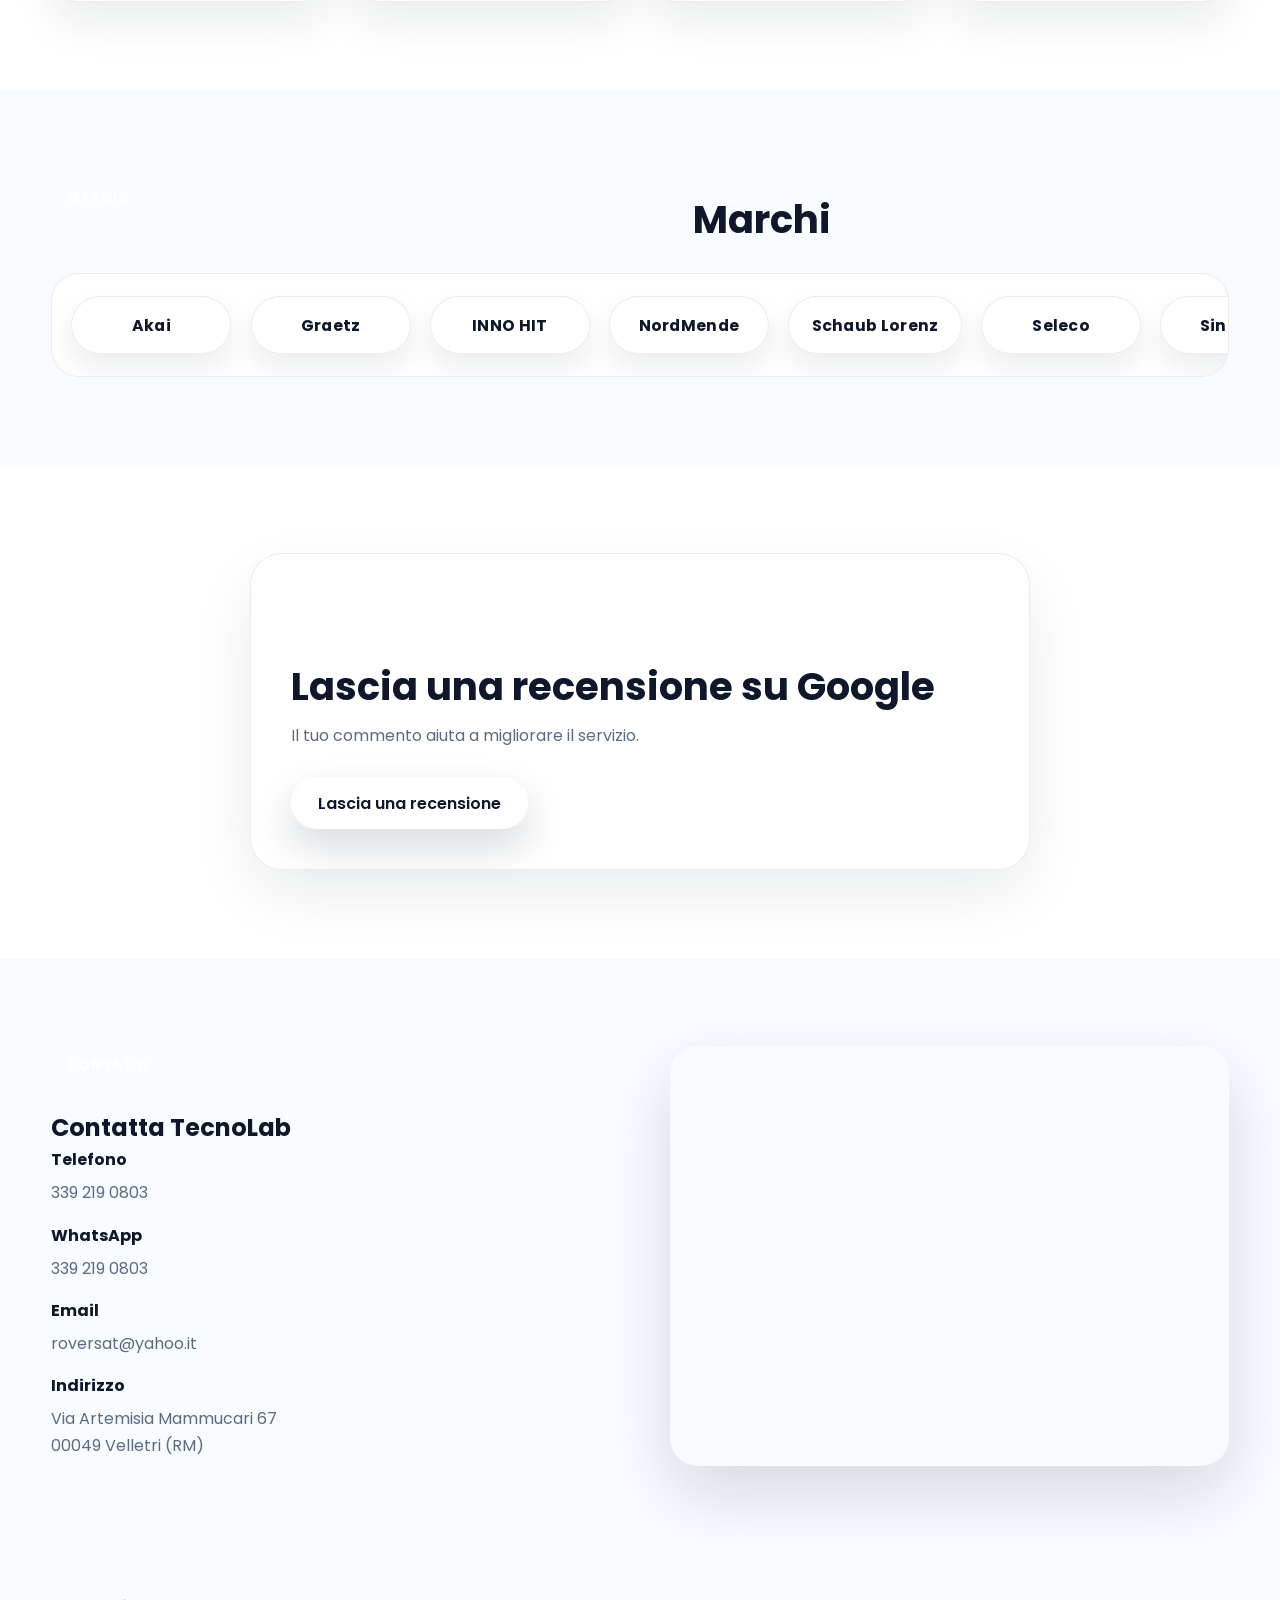
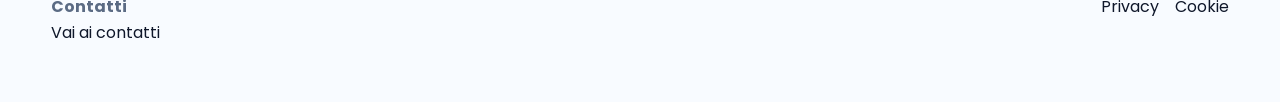
==== commit 833cabbe: "Add images to hero shapes in index.html Updated hero shapes to include images." ====
--- a/index.html
+++ b/index.html
@@ -50,9 +50,9 @@
         </div>
 
         <div class="hero-visual reveal" aria-hidden="true">
-          <div class="hero-panel"> <img src="/assets/immagini/tecnologo.jpg" alt="TecnoLab"> </div>
-          <div class="hero-shape"></div>
-          <div class="hero-shape hero-shape--small"></div>
+          <div class="hero-panel"> <img src="/assets/immagini/a.jpg" alt="TecnoLab"> </div>
+          <div class="hero-shape"><img src="/assets/immagini/a.jpg" alt="TecnoLab"></div>
+          <div class="hero-shape hero-shape--small"><img src="/assets/immagini/a.jpg" alt="TecnoLab"></div>
         </div>
       </div>
     </section>
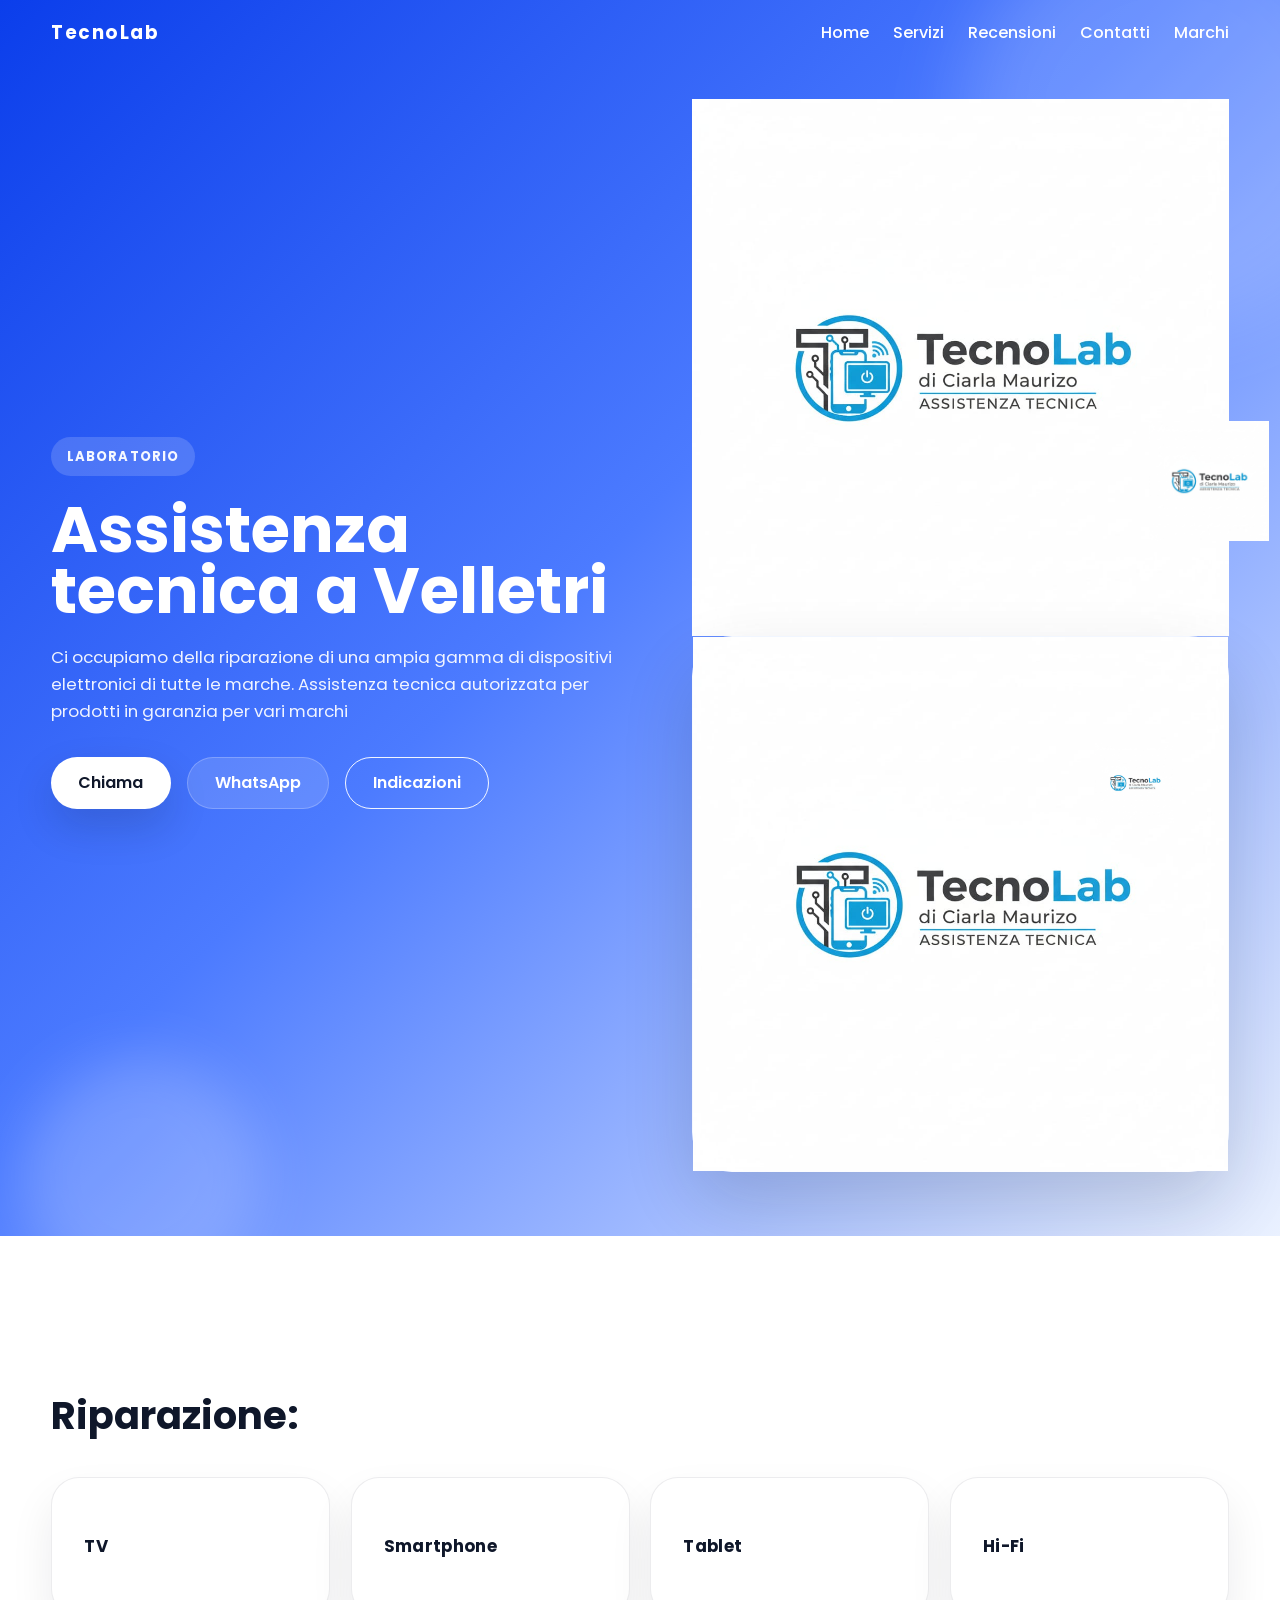
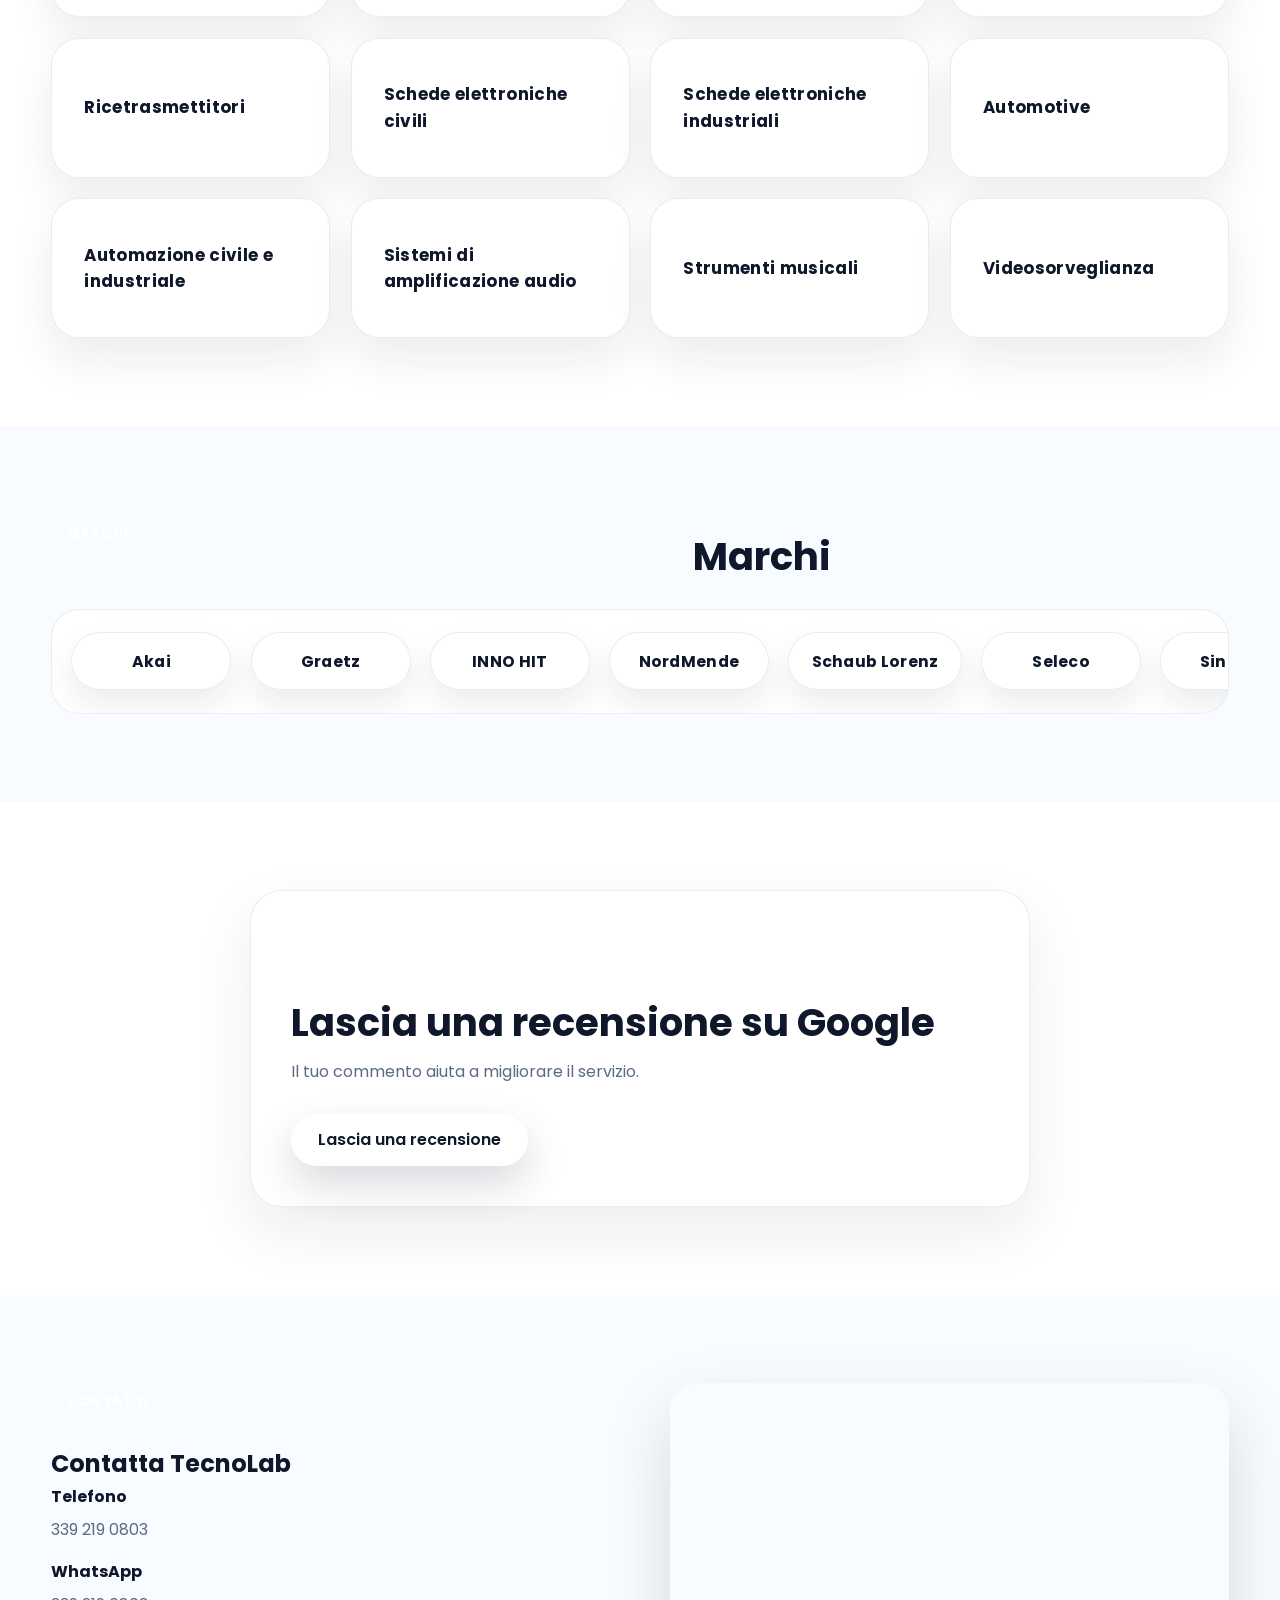
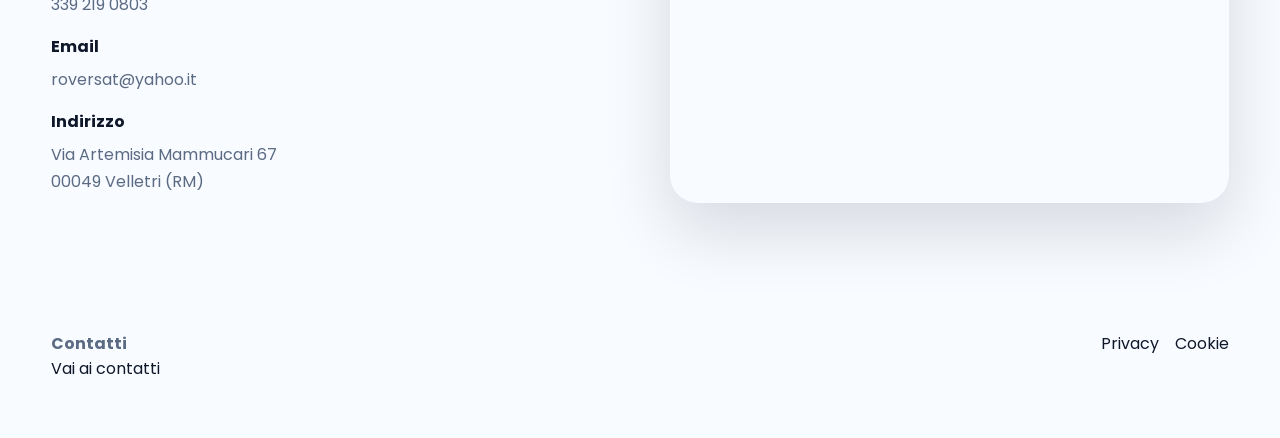
==== commit 182f2d41: "Add image to hero-visual section in index.html" ====
--- a/index.html
+++ b/index.html
@@ -50,6 +50,7 @@
         </div>
 
         <div class="hero-visual reveal" aria-hidden="true">
+          <img src="/assets/immagini/a.jpg" alt="TecnoLab"> 
           <div class="hero-panel"> <img src="/assets/immagini/a.jpg" alt="TecnoLab"> </div>
           <div class="hero-shape"><img src="/assets/immagini/a.jpg" alt="TecnoLab"></div>
           <div class="hero-shape hero-shape--small"><img src="/assets/immagini/a.jpg" alt="TecnoLab"></div>
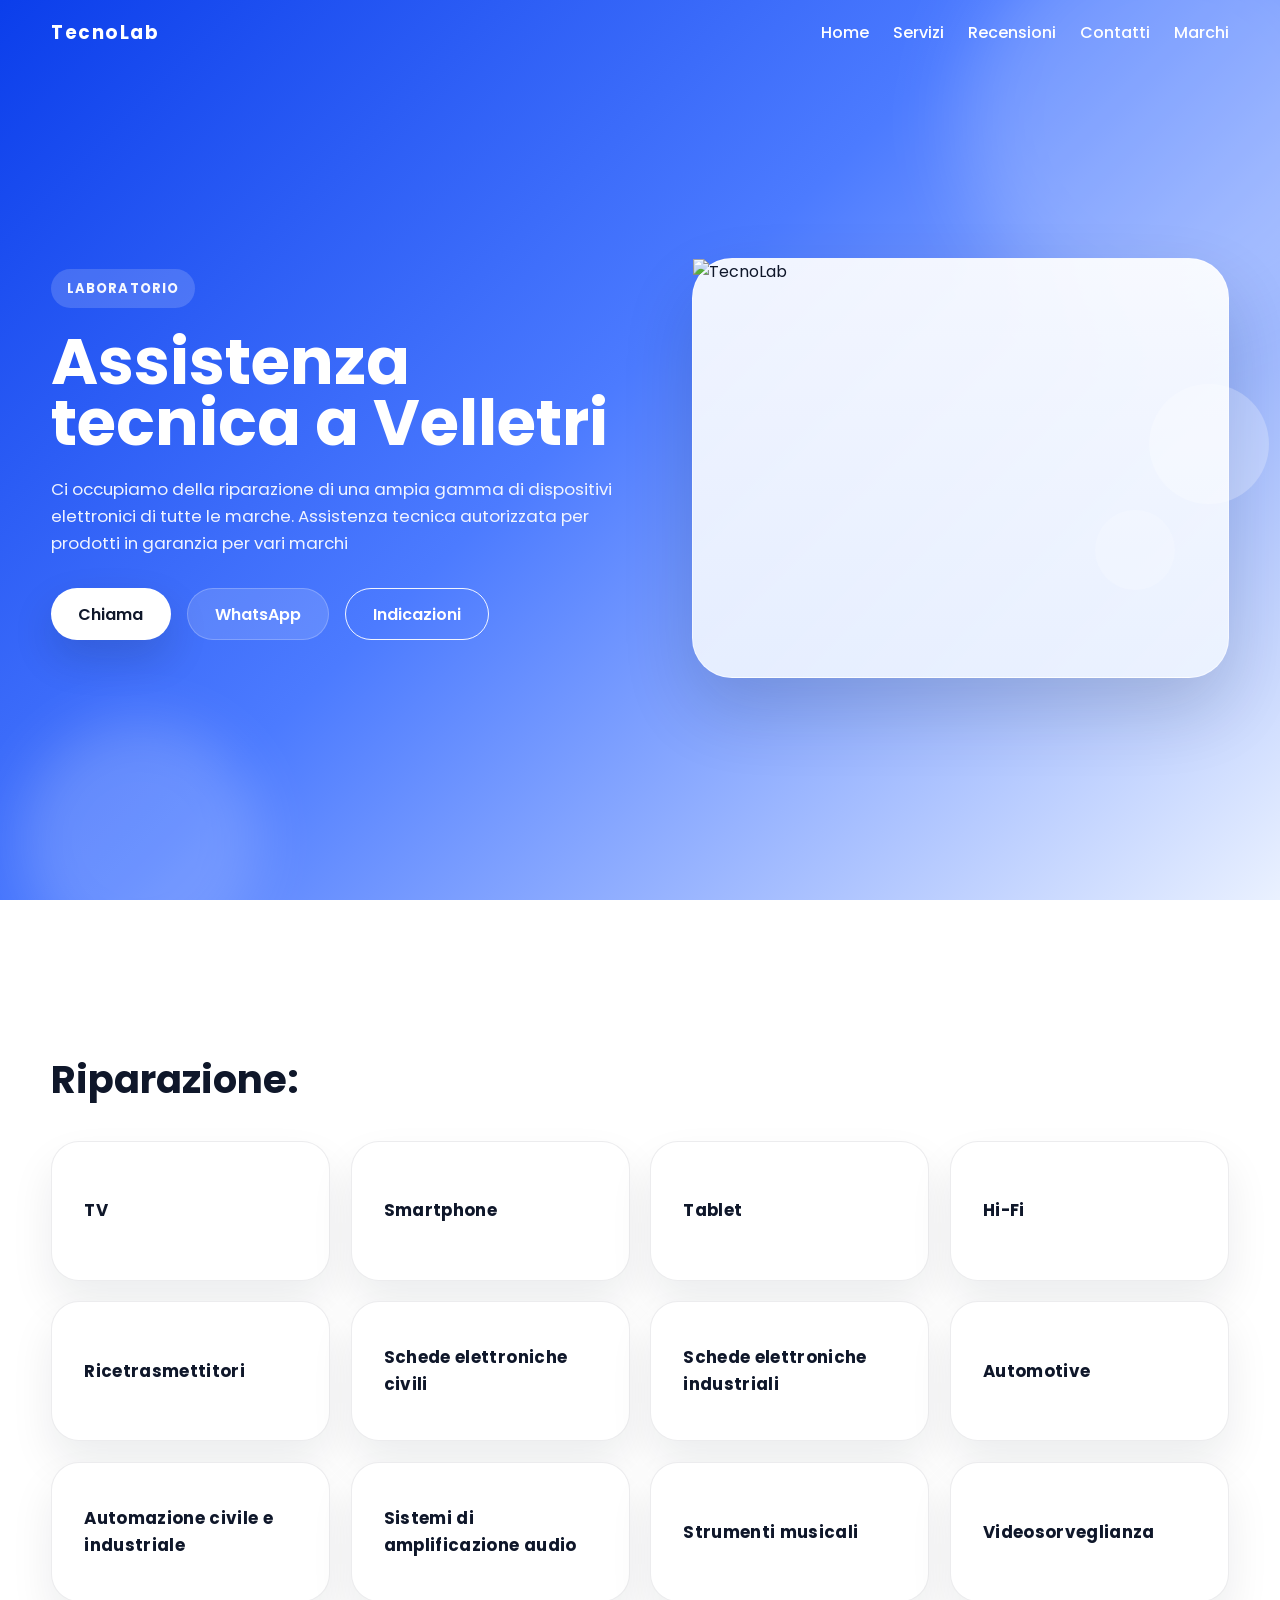
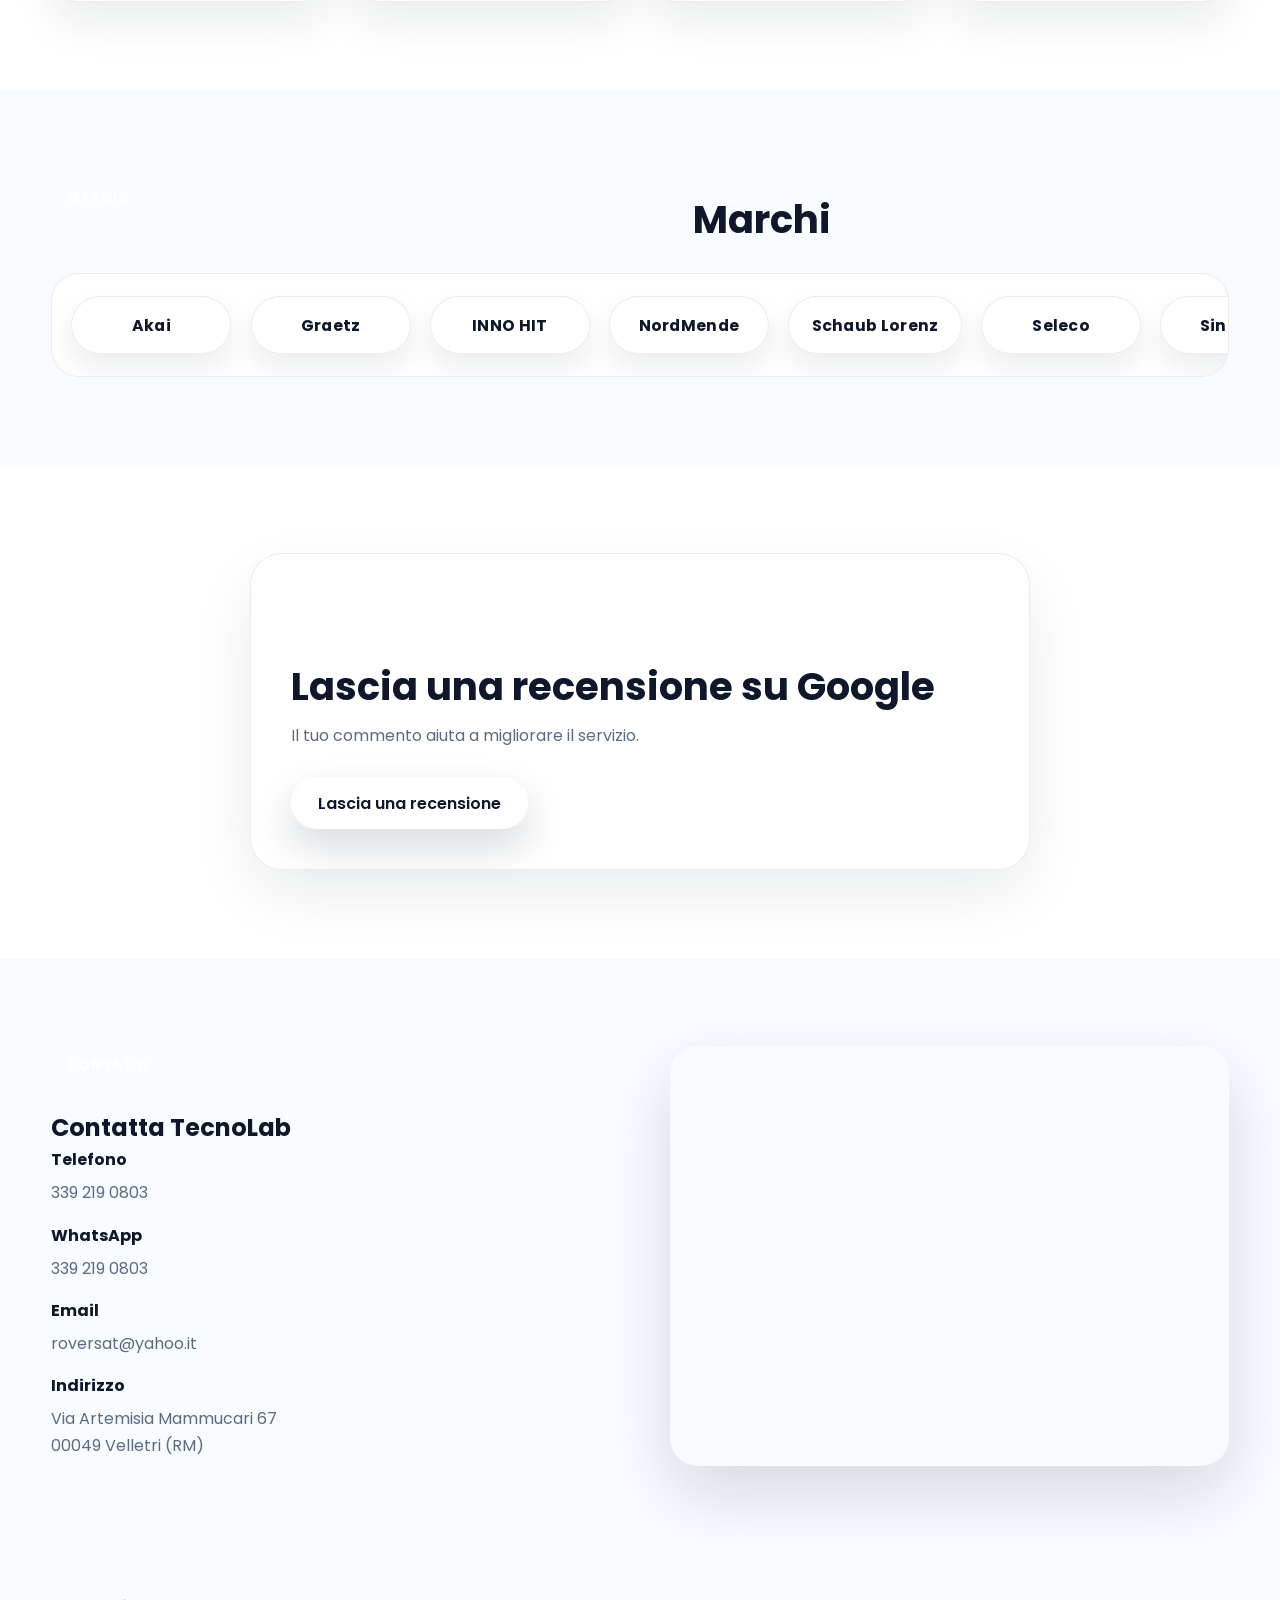
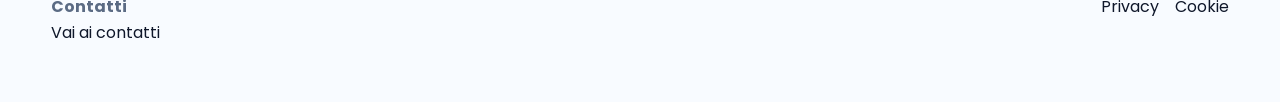
==== commit e256101b: "Fix image source paths in index.html" ====
--- a/index.html
+++ b/index.html
@@ -50,10 +50,10 @@
         </div>
 
         <div class="hero-visual reveal" aria-hidden="true">
-          <img src="/assets/immagini/a.jpg" alt="TecnoLab"> 
-          <div class="hero-panel"> <img src="/assets/immagini/a.jpg" alt="TecnoLab"> </div>
-          <div class="hero-shape"><img src="/assets/immagini/a.jpg" alt="TecnoLab"></div>
-          <div class="hero-shape hero-shape--small"><img src="/assets/immagini/a.jpg" alt="TecnoLab"></div>
+
+          <div class="hero-panel"> <img src="assets/immagini/ a.jpg" alt="TecnoLab"> </div>
+          <div class="hero-shape"></div>
+          <div class="hero-shape hero-shape--small"></div>
         </div>
       </div>
     </section>
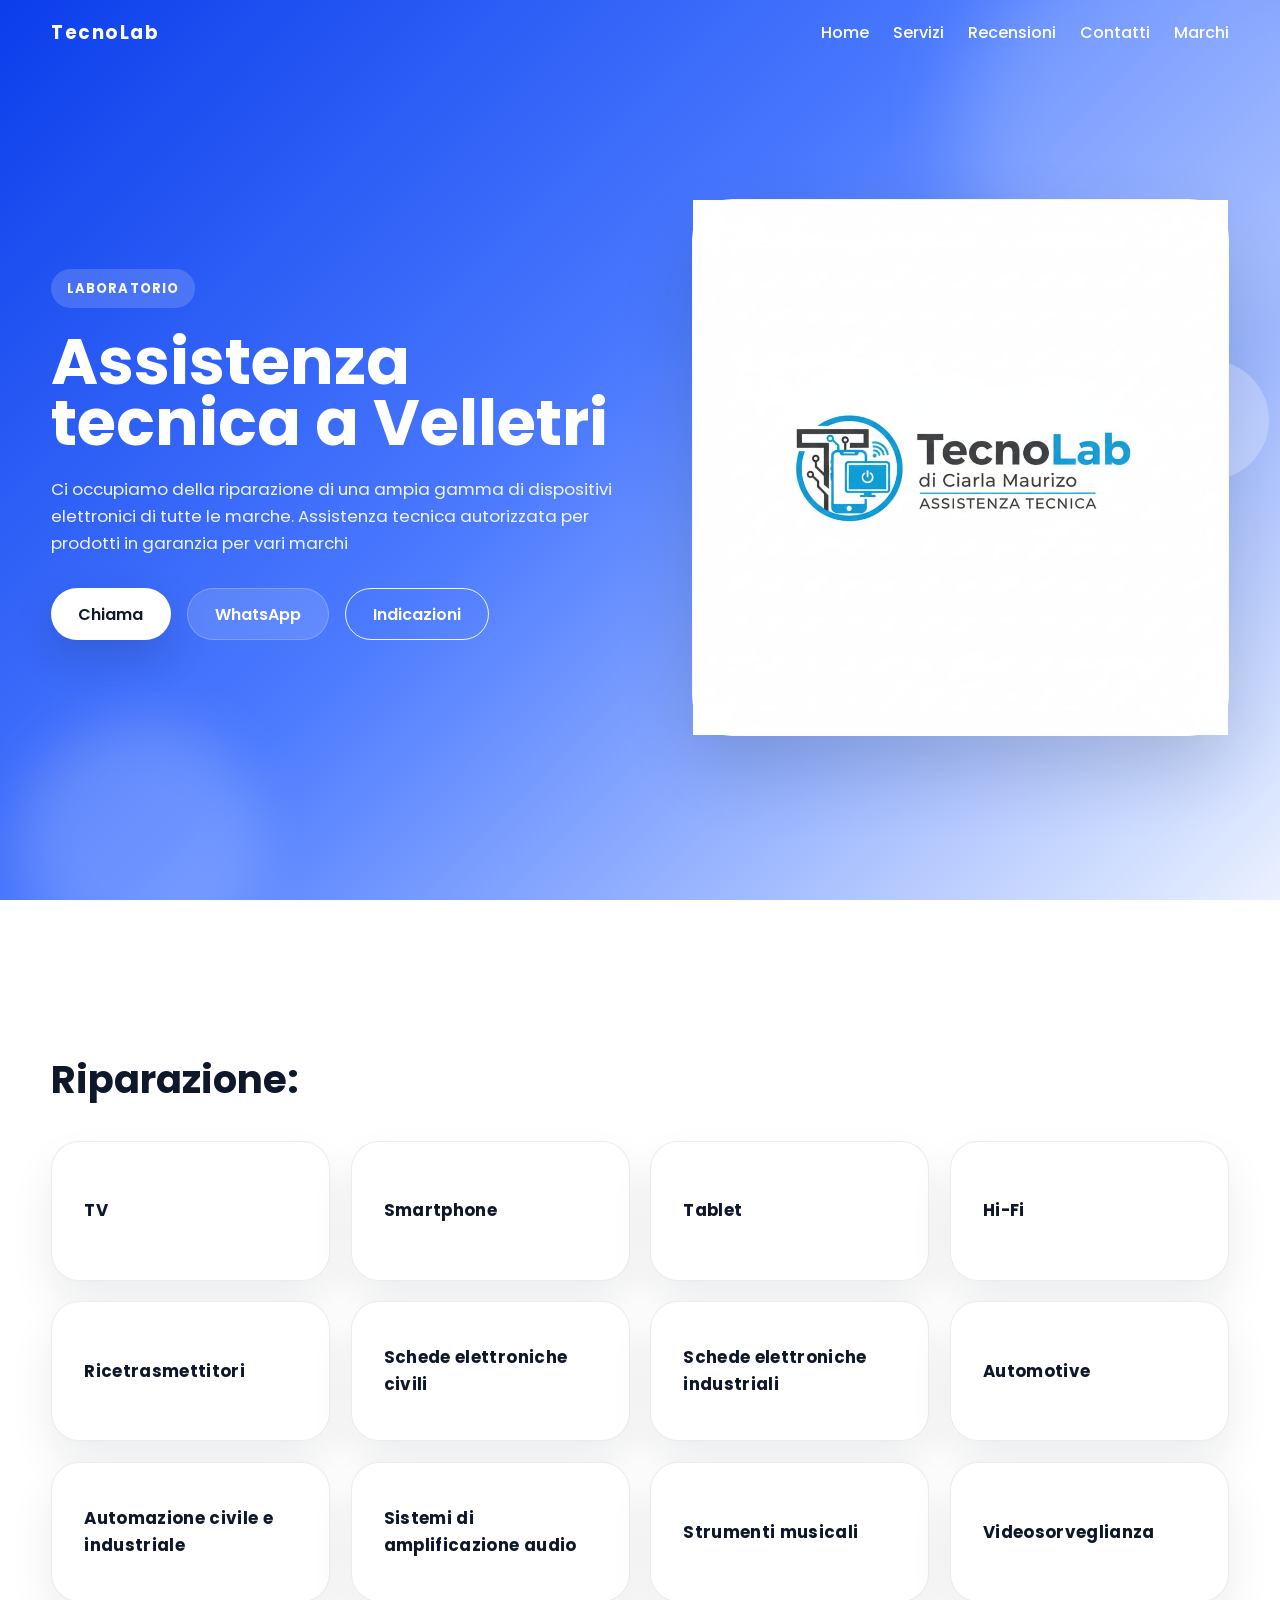
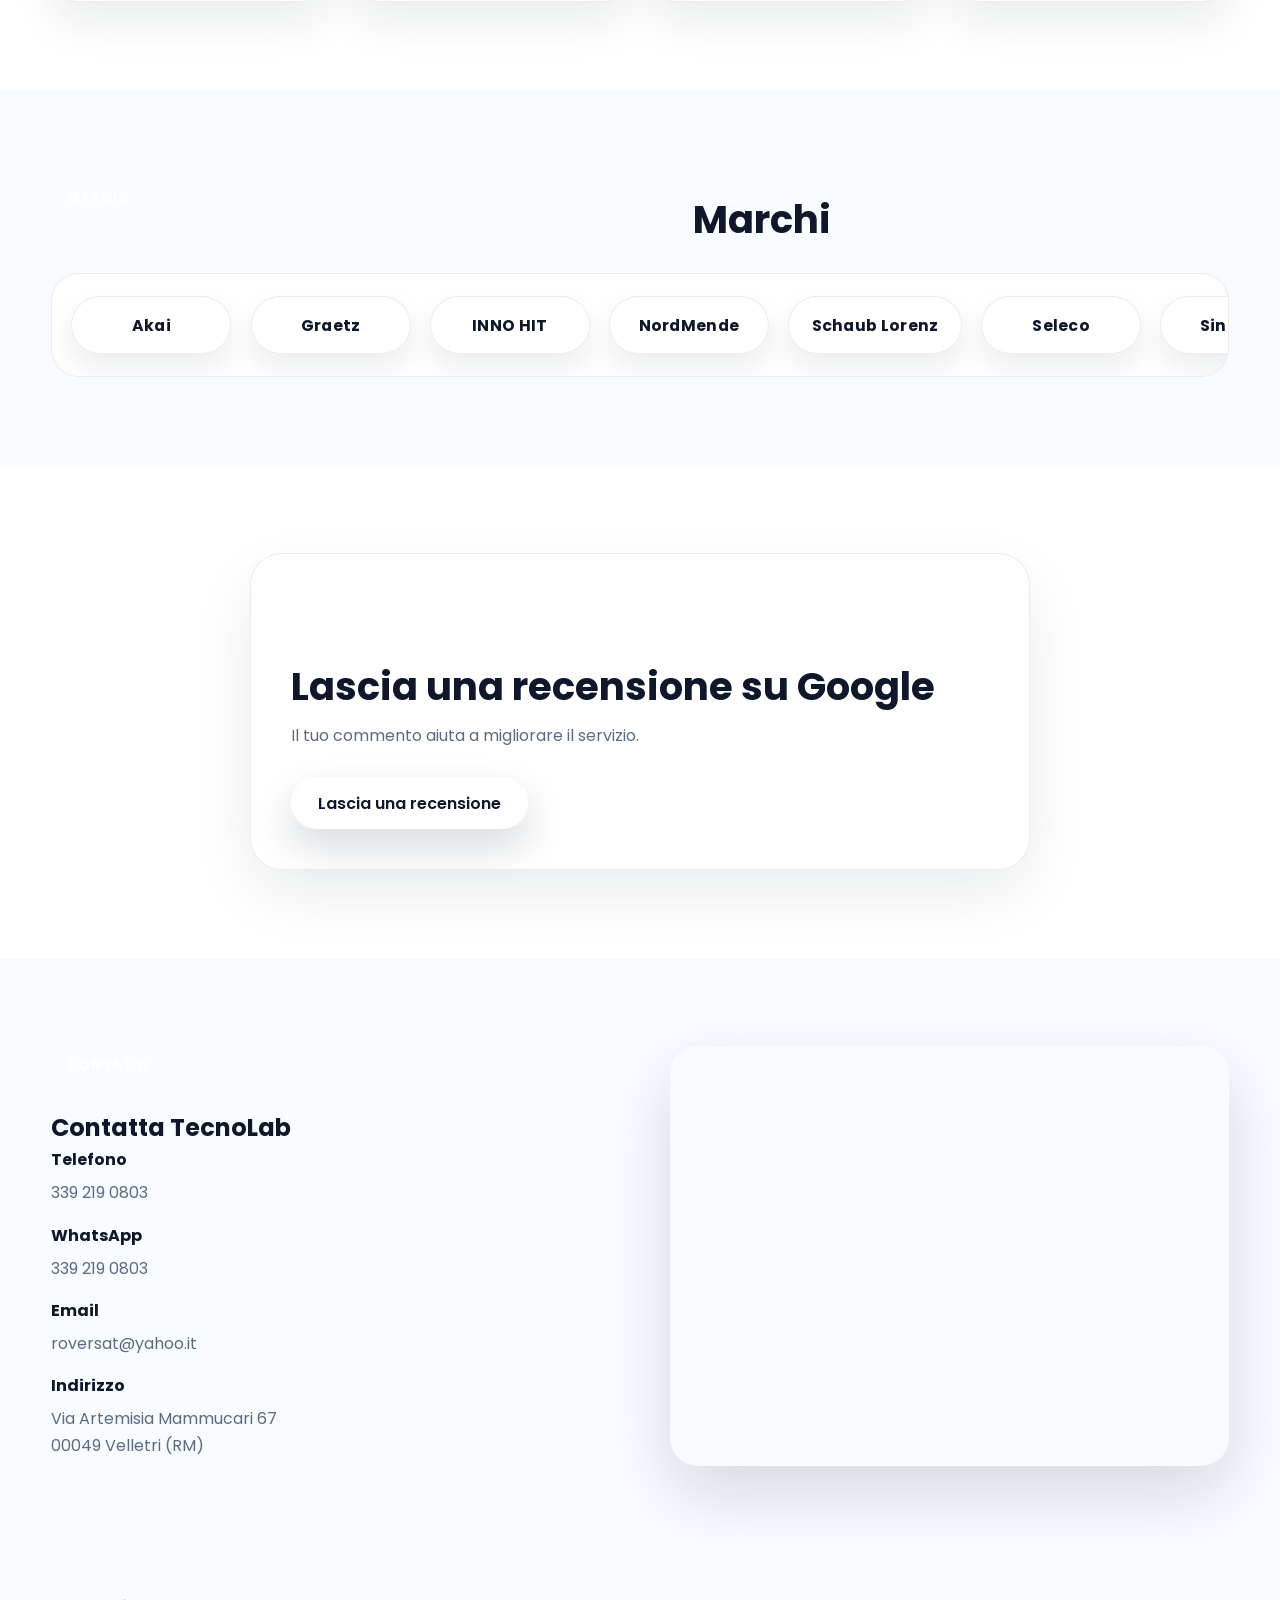
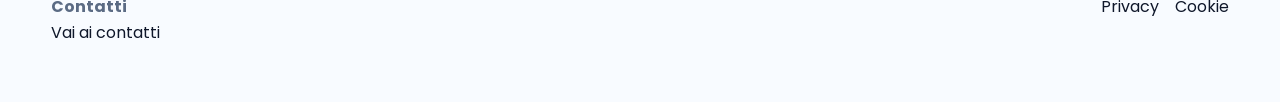
==== commit d1e5424a: "Fix: Remove space in image path (assets/immagini/a.jpg)" ====
--- a/index.html
+++ b/index.html
@@ -51,7 +51,7 @@
 
         <div class="hero-visual reveal" aria-hidden="true">
 
-          <div class="hero-panel"> <img src="assets/immagini/ a.jpg" alt="TecnoLab"> </div>
+          <div class="hero-panel"> <img src="assets/immagini/a.jpg" alt="TecnoLab"> </div>
           <div class="hero-shape"></div>
           <div class="hero-shape hero-shape--small"></div>
         </div>
